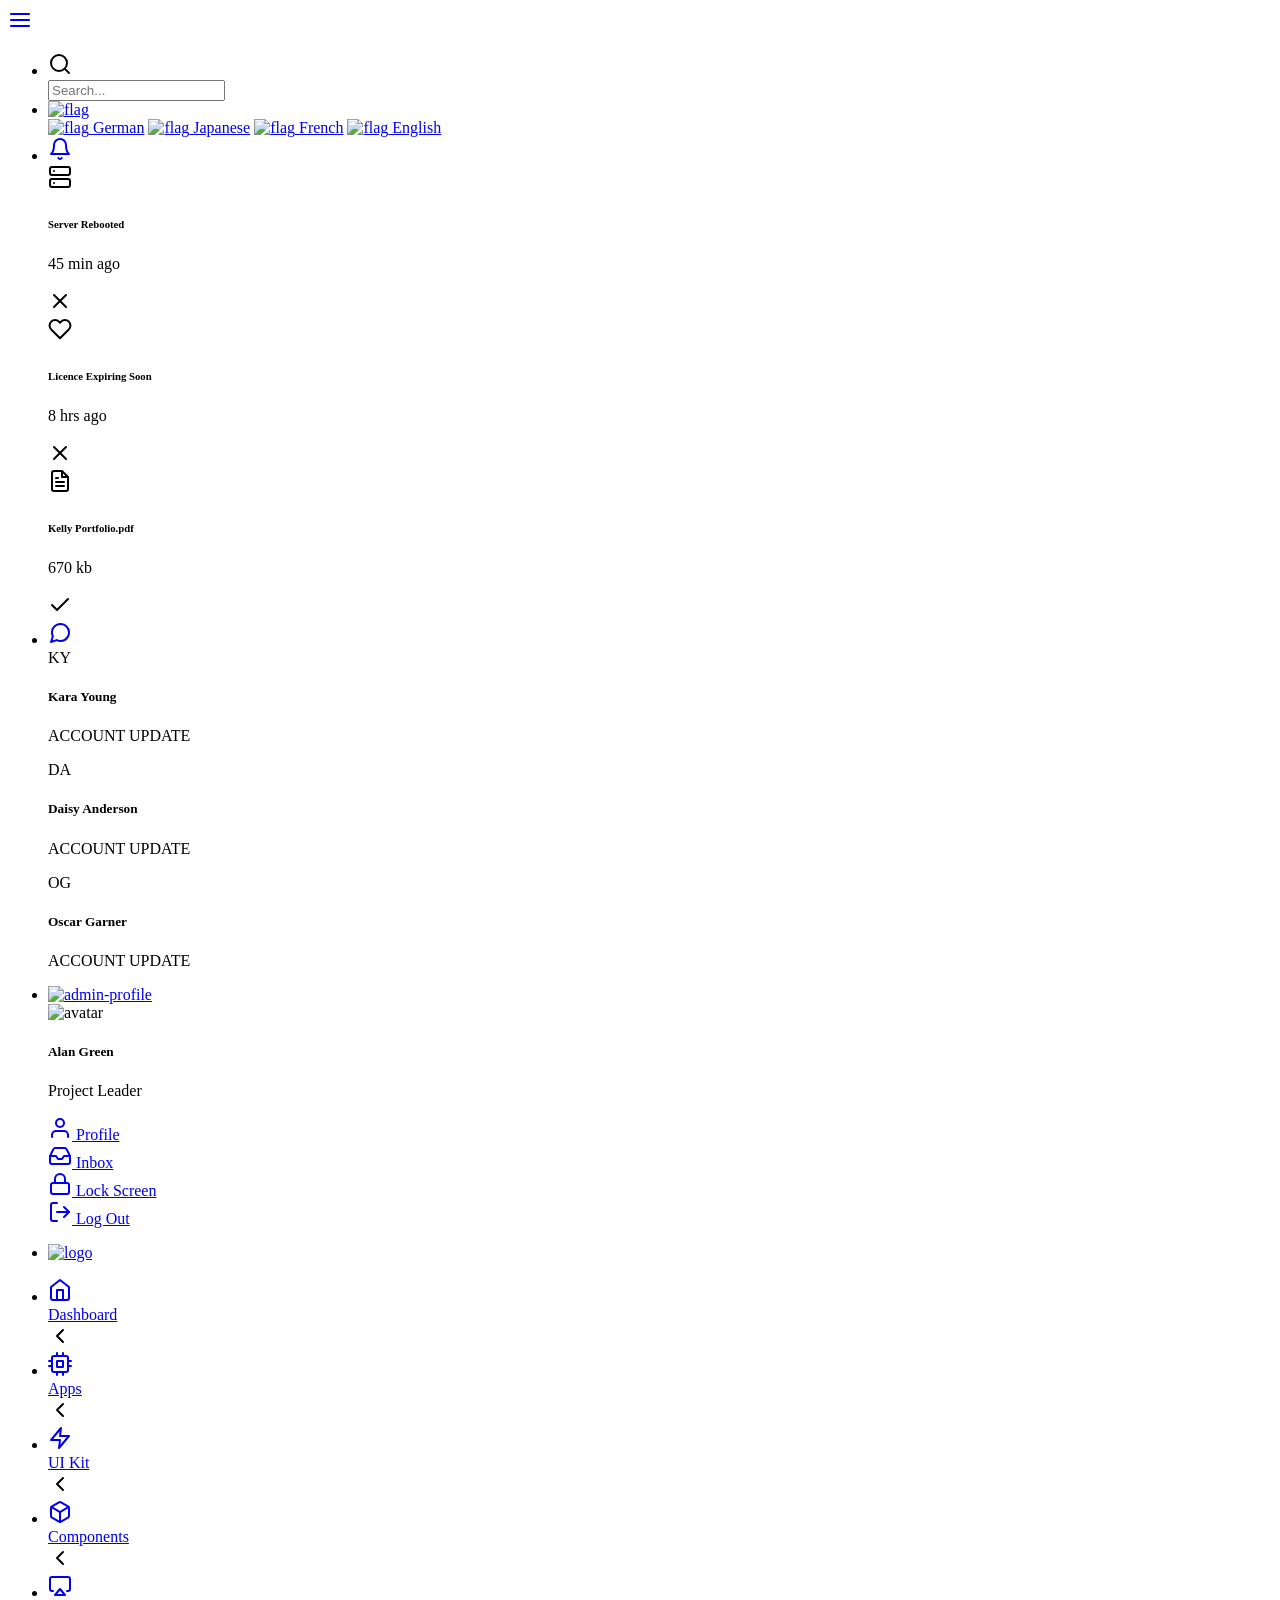
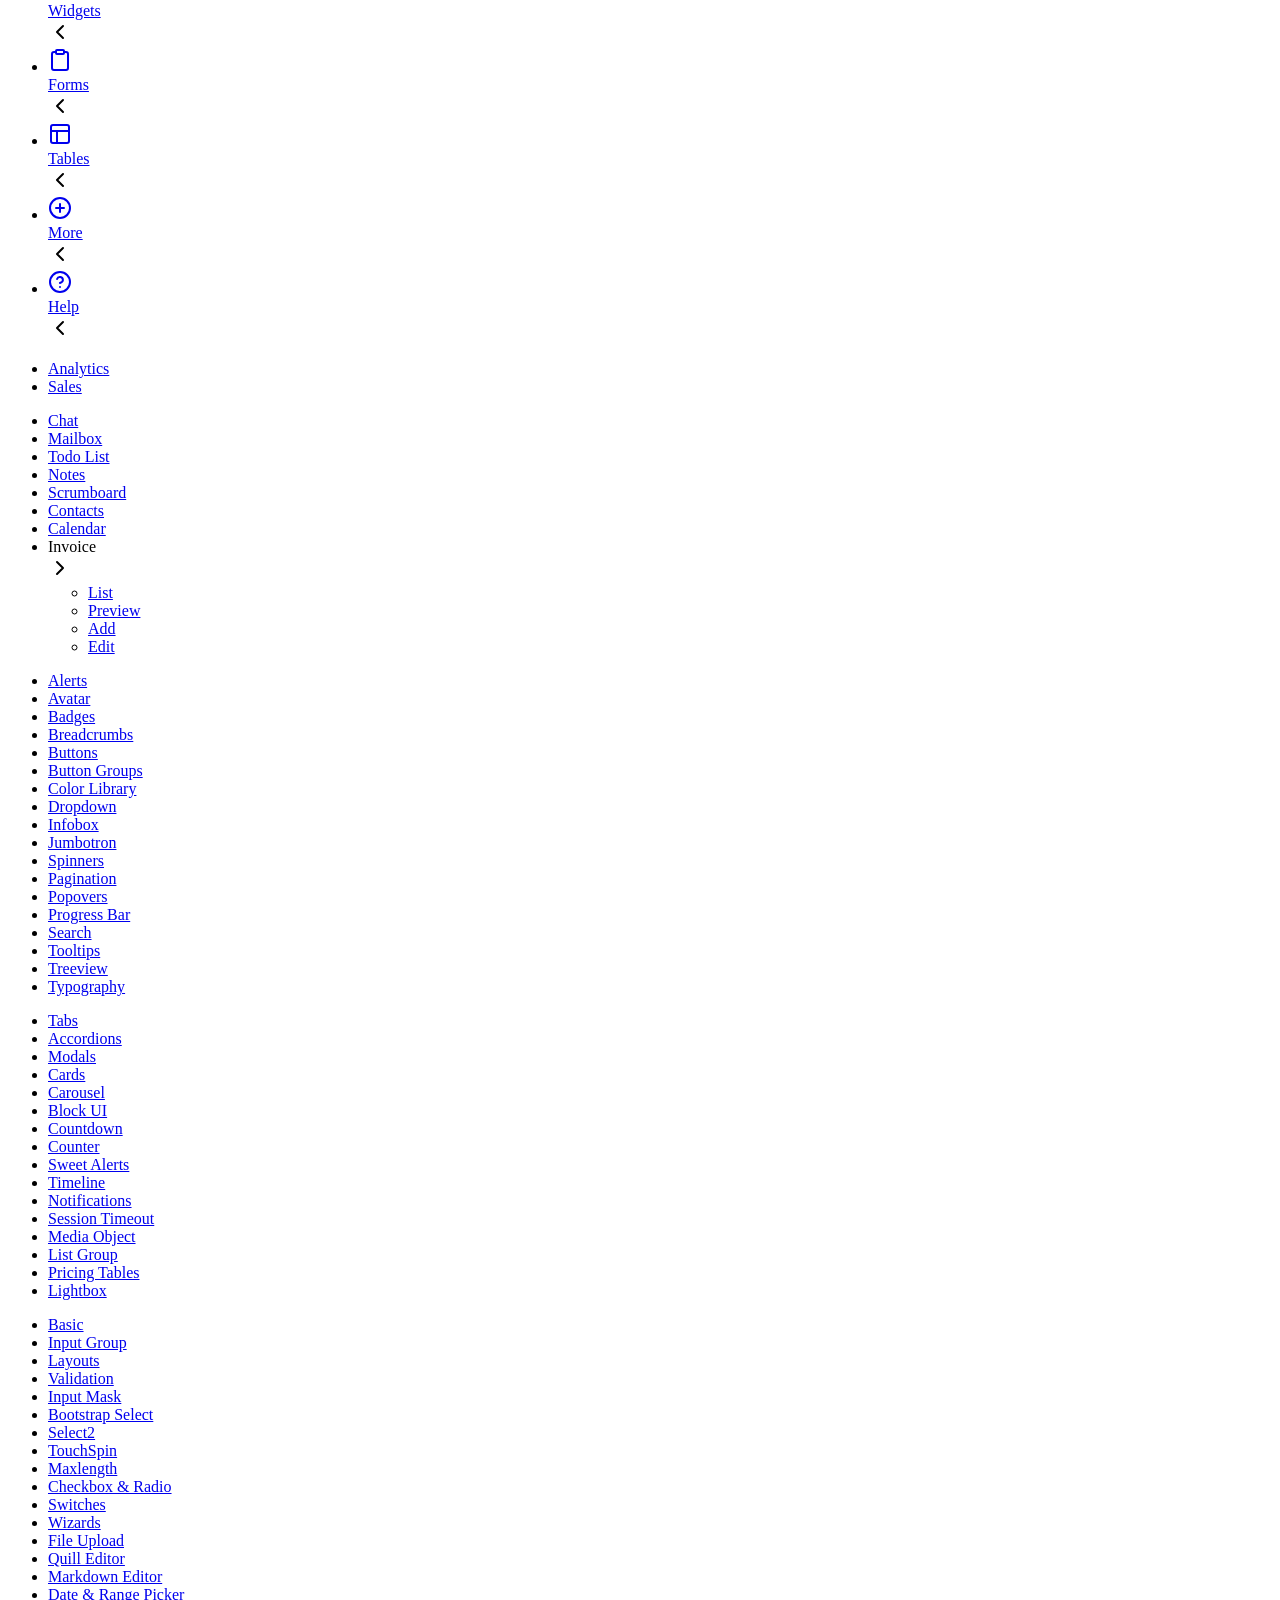
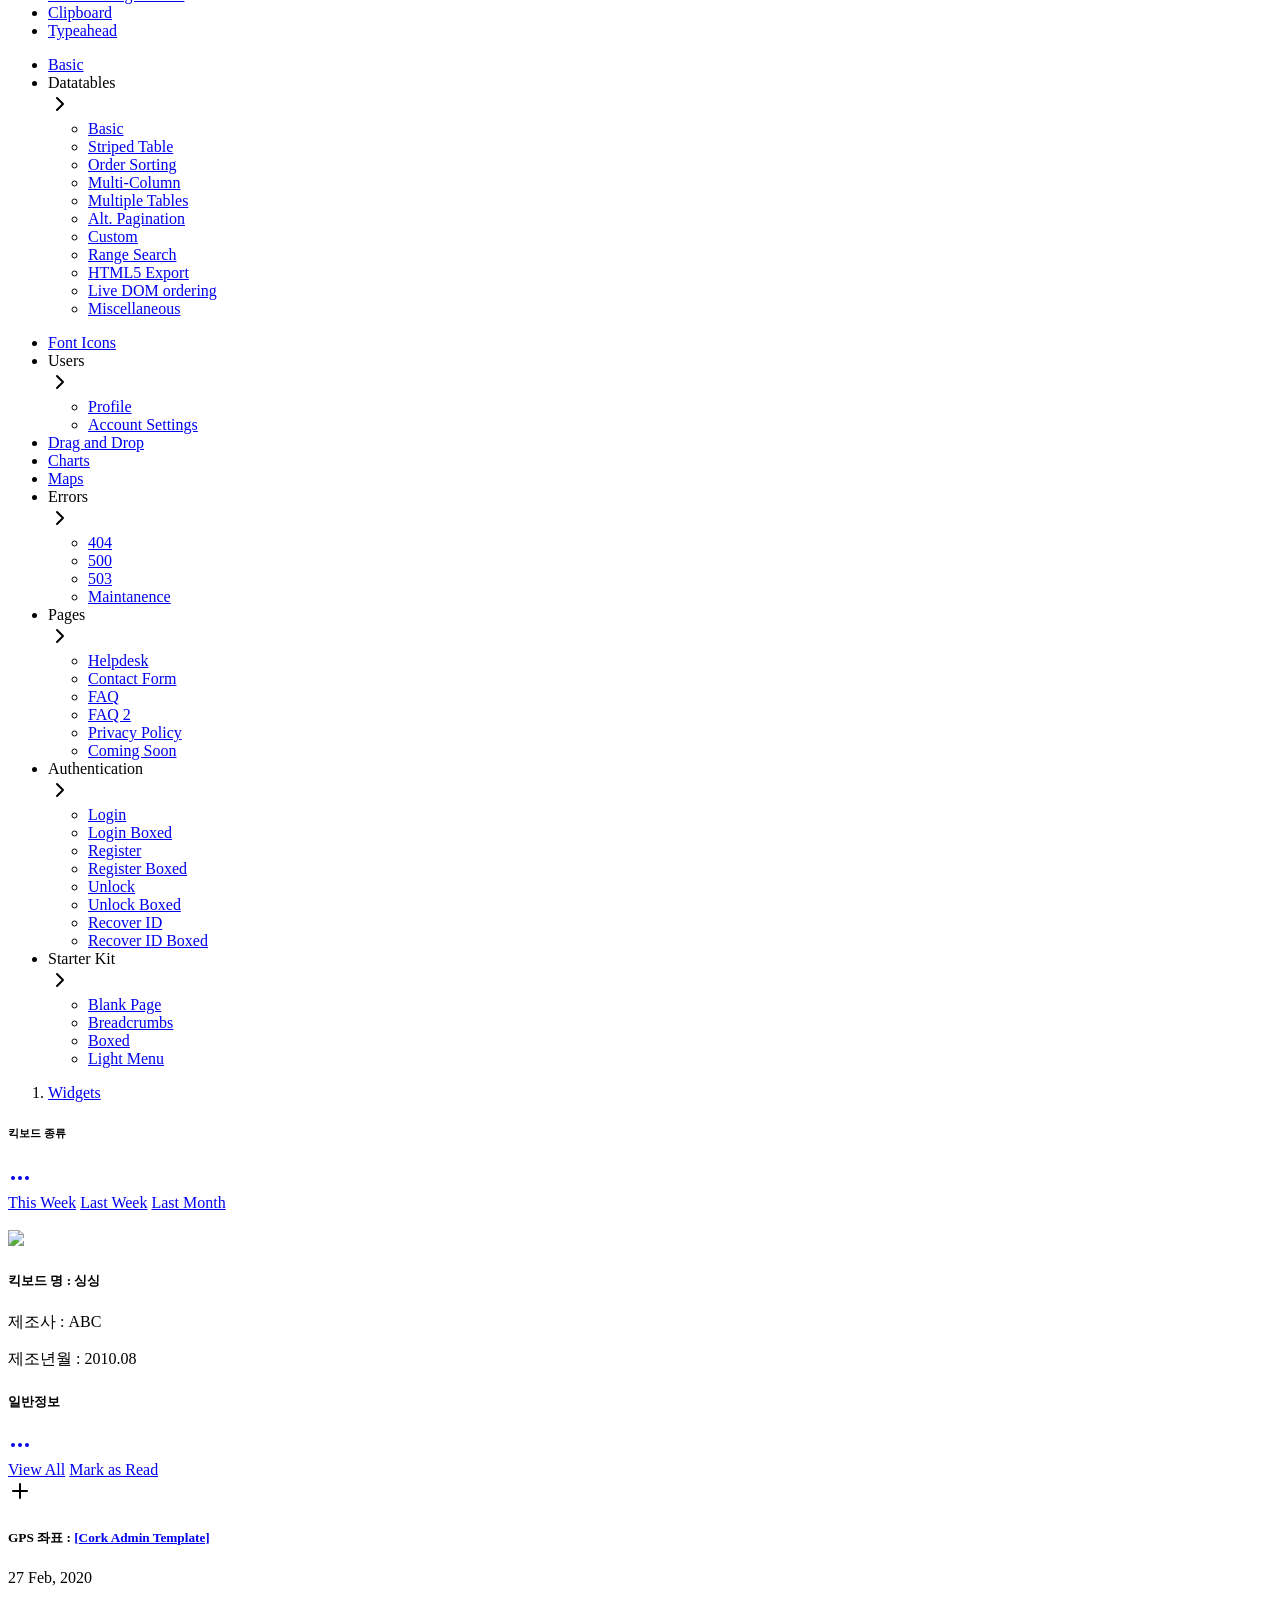
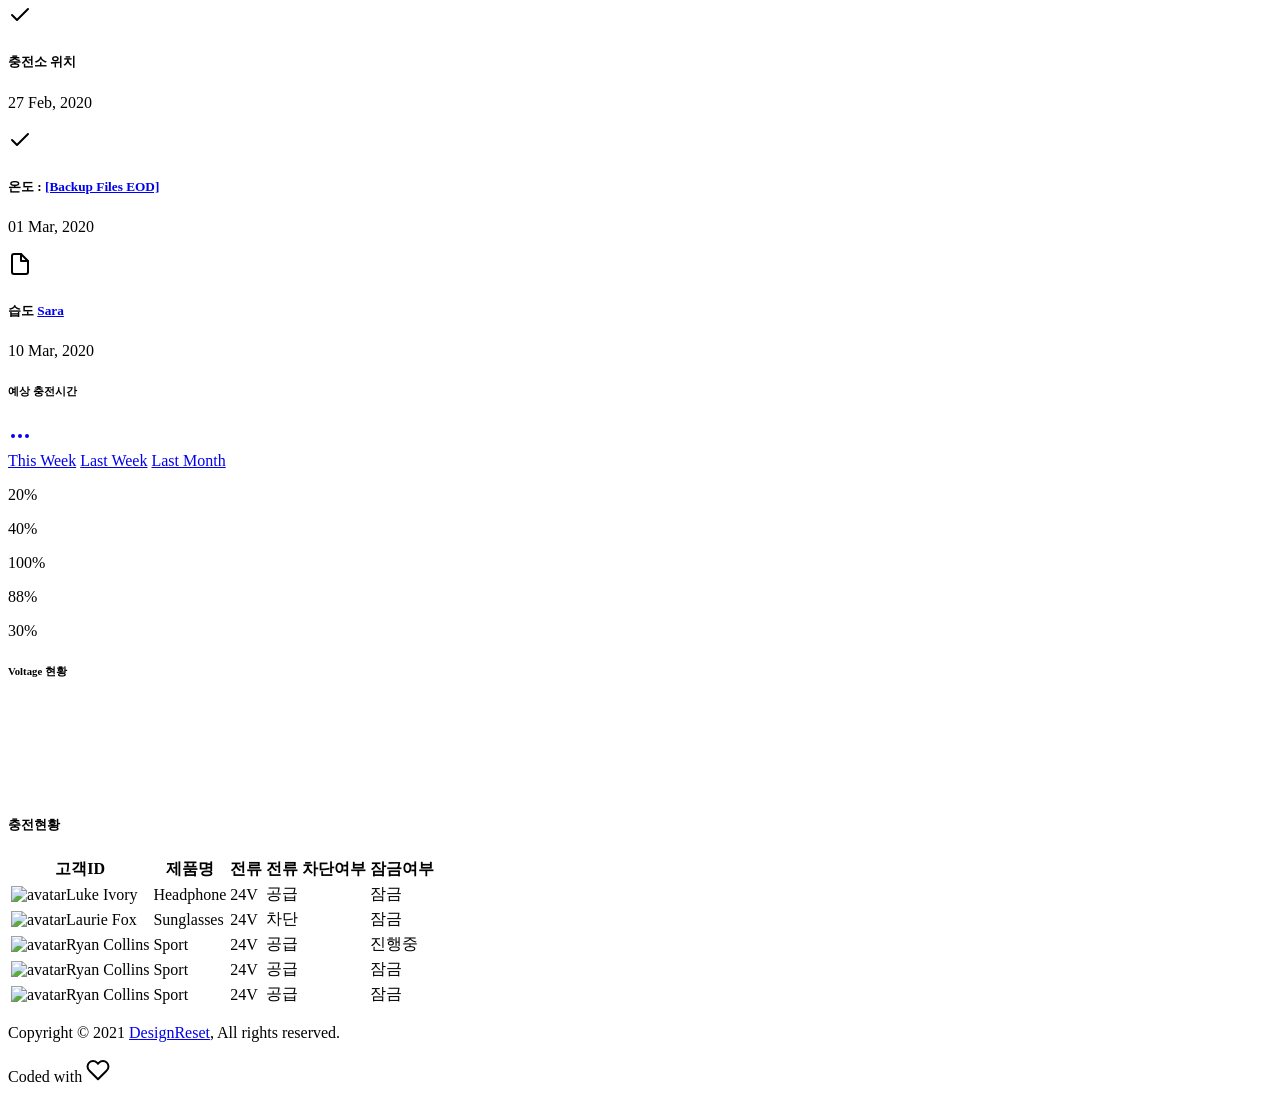
==== templates/widgets.html @ 96020071 "first commit" ====
<!DOCTYPE html>
<html lang="en">
<head>
    <meta charset="utf-8">
    <meta http-equiv="X-UA-Compatible" content="IE=edge">
    <meta name="viewport" content="width=device-width, initial-scale=1, maximum-scale=1, shrink-to-fit=no">
    <title>CORK Admin Template - Dashboard Widgets</title>
    <link rel="icon" type="image/x-icon" href="static/assets/img/favicon.ico"/>
    <link href="static/assets/css/loader.css" rel="stylesheet" type="text/css" />
    <script src="static/assets/js/loader.js"></script>
    <!-- BEGIN GLOBAL MANDATORY STYLES -->
    <link href="https://fonts.googleapis.com/css?family=Quicksand:400,500,600,700&display=swap" rel="stylesheet">
    <link href="static/bootstrap/css/bootstrap.min.css" rel="stylesheet" type="text/css" />
    <link href="static/assets/css/plugins.css" rel="stylesheet" type="text/css" />
    <!-- END GLOBAL MANDATORY STYLES -->

    <!-- BEGIN PAGE LEVEL PLUGINS/CUSTOM STYLES -->
    <link href="static/plugins/apex/apexcharts.css" rel="stylesheet" type="text/css">
    <link rel="stylesheet" type="text/css" href="static/assets/css/widgets/modules-widgets.css">    
    <!-- END PAGE LEVEL PLUGINS/CUSTOM STYLES -->    
</head>
<body class="">
    <!-- BEGIN LOADER -->
    <div id="load_screen"> <div class="loader"> <div class="loader-content">
        <div class="spinner-grow align-self-center"></div>
    </div></div></div>
    <!--  END LOADER -->
    
    <!--  BEGIN NAVBAR  -->
    <div class="header-container fixed-top">
        <header class="header navbar navbar-expand-sm">
            <a href="javascript:void(0);" class="sidebarCollapse" data-placement="bottom"><svg xmlns="http://www.w3.org/2000/svg" width="24" height="24" viewBox="0 0 24 24" fill="none" stroke="currentColor" stroke-width="2" stroke-linecap="round" stroke-linejoin="round" class="feather feather-menu"><line x1="3" y1="12" x2="21" y2="12"></line><line x1="3" y1="6" x2="21" y2="6"></line><line x1="3" y1="18" x2="21" y2="18"></line></svg></a>
            <ul class="navbar-item flex-row navbar-dropdown search-ul">
                <li class="nav-item align-self-center search-animated">
                    <svg xmlns="http://www.w3.org/2000/svg" width="24" height="24" viewBox="0 0 24 24" fill="none" stroke="currentColor" stroke-width="2" stroke-linecap="round" stroke-linejoin="round" class="feather feather-search toggle-search"><circle cx="11" cy="11" r="8"></circle><line x1="21" y1="21" x2="16.65" y2="16.65"></line></svg>
                    <form class="form-inline search-full form-inline search" role="search">
                        <div class="search-bar">
                            <input type="text" class="form-control search-form-control  ml-lg-auto" placeholder="Search...">
                        </div>
                    </form>
                </li>
                <li class="nav-item dropdown language-dropdown more-dropdown">
                    <div class="dropdown  custom-dropdown-icon">
                        <a class="dropdown-toggle btn" href="#" role="button" id="customDropdown" data-toggle="dropdown" aria-haspopup="true" aria-expanded="false"><img src="static/assets/img/ca.png" class="flag-width" alt="flag">
                        </a>
                        <div class="dropdown-menu dropdown-menu-right" aria-labelledby="customDropdown">
                            <a class="dropdown-item" data-img-value="de" data-value="German" href="javascript:void(0);"><img src="static/assets/img/de.png" class="flag-width" alt="flag"> German</a>
                            <a class="dropdown-item" data-img-value="jp" data-value="Japanese" href="javascript:void(0);"><img src="static/assets/img/jp.png" class="flag-width" alt="flag"> Japanese</a>
                            <a class="dropdown-item" data-img-value="fr" data-value="French" href="javascript:void(0);"><img src="static/assets/img/fr.png" class="flag-width" alt="flag"> French</a>
                            <a class="dropdown-item" data-img-value="ca" data-value="English" href="javascript:void(0);"><img src="static/assets/img/ca.png" class="flag-width" alt="flag"> English</a>
                        </div>
                    </div>
                </li>
                
                <li class="nav-item dropdown notification-dropdown">
                    <a href="javascript:void(0);" class="nav-link dropdown-toggle" id="notificationDropdown" data-toggle="dropdown" aria-haspopup="true" aria-expanded="false">
                        <svg xmlns="http://www.w3.org/2000/svg" width="24" height="24" viewBox="0 0 24 24" fill="none" stroke="currentColor" stroke-width="2" stroke-linecap="round" stroke-linejoin="round" class="feather feather-bell"><path d="M18 8A6 6 0 0 0 6 8c0 7-3 9-3 9h18s-3-2-3-9"></path><path d="M13.73 21a2 2 0 0 1-3.46 0"></path></svg><span class="badge badge-success"></span>
                    </a>
                    <div class="dropdown-menu position-absolute" aria-labelledby="notificationDropdown">
                        <div class="notification-scroll">

                            <div class="dropdown-item">
                                <div class="media server-log">
                                    <svg xmlns="http://www.w3.org/2000/svg" width="24" height="24" viewBox="0 0 24 24" fill="none" stroke="currentColor" stroke-width="2" stroke-linecap="round" stroke-linejoin="round" class="feather feather-server"><rect x="2" y="2" width="20" height="8" rx="2" ry="2"></rect><rect x="2" y="14" width="20" height="8" rx="2" ry="2"></rect><line x1="6" y1="6" x2="6" y2="6"></line><line x1="6" y1="18" x2="6" y2="18"></line></svg>
                                    <div class="media-body">
                                        <div class="data-info">
                                            <h6 class="">Server Rebooted</h6>
                                            <p class="">45 min ago</p>
                                        </div>

                                        <div class="icon-status">
                                            <svg xmlns="http://www.w3.org/2000/svg" width="24" height="24" viewBox="0 0 24 24" fill="none" stroke="currentColor" stroke-width="2" stroke-linecap="round" stroke-linejoin="round" class="feather feather-x"><line x1="18" y1="6" x2="6" y2="18"></line><line x1="6" y1="6" x2="18" y2="18"></line></svg>
                                        </div>
                                    </div>
                                </div>
                            </div>

                            <div class="dropdown-item">
                                <div class="media ">
                                    <svg xmlns="http://www.w3.org/2000/svg" width="24" height="24" viewBox="0 0 24 24" fill="none" stroke="currentColor" stroke-width="2" stroke-linecap="round" stroke-linejoin="round" class="feather feather-heart"><path d="M20.84 4.61a5.5 5.5 0 0 0-7.78 0L12 5.67l-1.06-1.06a5.5 5.5 0 0 0-7.78 7.78l1.06 1.06L12 21.23l7.78-7.78 1.06-1.06a5.5 5.5 0 0 0 0-7.78z"></path></svg>
                                    <div class="media-body">
                                        <div class="data-info">
                                            <h6 class="">Licence Expiring Soon</h6>
                                            <p class="">8 hrs ago</p>
                                        </div>

                                        <div class="icon-status">
                                            <svg xmlns="http://www.w3.org/2000/svg" width="24" height="24" viewBox="0 0 24 24" fill="none" stroke="currentColor" stroke-width="2" stroke-linecap="round" stroke-linejoin="round" class="feather feather-x"><line x1="18" y1="6" x2="6" y2="18"></line><line x1="6" y1="6" x2="18" y2="18"></line></svg>
                                        </div>
                                    </div>
                                </div>
                            </div>

                            <div class="dropdown-item">
                                <div class="media file-upload">
                                    <svg xmlns="http://www.w3.org/2000/svg" width="24" height="24" viewBox="0 0 24 24" fill="none" stroke="currentColor" stroke-width="2" stroke-linecap="round" stroke-linejoin="round" class="feather feather-file-text"><path d="M14 2H6a2 2 0 0 0-2 2v16a2 2 0 0 0 2 2h12a2 2 0 0 0 2-2V8z"></path><polyline points="14 2 14 8 20 8"></polyline><line x1="16" y1="13" x2="8" y2="13"></line><line x1="16" y1="17" x2="8" y2="17"></line><polyline points="10 9 9 9 8 9"></polyline></svg>
                                    <div class="media-body">
                                        <div class="data-info">
                                            <h6 class="">Kelly Portfolio.pdf</h6>
                                            <p class="">670 kb</p>
                                        </div>

                                        <div class="icon-status">
                                            <svg xmlns="http://www.w3.org/2000/svg" width="24" height="24" viewBox="0 0 24 24" fill="none" stroke="currentColor" stroke-width="2" stroke-linecap="round" stroke-linejoin="round" class="feather feather-check"><polyline points="20 6 9 17 4 12"></polyline></svg>
                                        </div>
                                    </div>
                                </div>
                            </div>
                        </div>
                    </div>
                </li>
                
                <li class="nav-item dropdown message-dropdown">
                    <a href="javascript:void(0);" class="nav-link dropdown-toggle" id="messageDropdown" data-toggle="dropdown" aria-haspopup="true" aria-expanded="false">
                        <svg xmlns="http://www.w3.org/2000/svg" width="24" height="24" viewBox="0 0 24 24" fill="none" stroke="currentColor" stroke-width="2" stroke-linecap="round" stroke-linejoin="round" class="feather feather-message-circle"><path d="M21 11.5a8.38 8.38 0 0 1-.9 3.8 8.5 8.5 0 0 1-7.6 4.7 8.38 8.38 0 0 1-3.8-.9L3 21l1.9-5.7a8.38 8.38 0 0 1-.9-3.8 8.5 8.5 0 0 1 4.7-7.6 8.38 8.38 0 0 1 3.8-.9h.5a8.48 8.48 0 0 1 8 8v.5z"></path></svg><span class="badge badge-primary"></span>
                    </a>
                    <div class="dropdown-menu position-absolute" aria-labelledby="messageDropdown">
                        <div class="">
                            <a class="dropdown-item">
                                <div class="">

                                    <div class="media">
                                        <div class="user-img">
                                            <div class="avatar avatar-xl">
                                                <span class="avatar-title rounded-circle">KY</span>
                                            </div>
                                        </div>
                                        <div class="media-body">
                                            <div class="">
                                                <h5 class="usr-name">Kara Young</h5>
                                                <p class="msg-title">ACCOUNT UPDATE</p>
                                            </div>
                                        </div>
                                    </div>

                                </div>
                            </a>
                            <a class="dropdown-item">
                                <div class="">
                                    <div class="media">
                                        <div class="user-img">
                                            <div class="avatar avatar-xl">
                                                <span class="avatar-title rounded-circle">DA</span>
                                            </div>
                                        </div>
                                        <div class="media-body">
                                            <div class="">
                                                <h5 class="usr-name">Daisy Anderson</h5>
                                                <p class="msg-title">ACCOUNT UPDATE</p>
                                            </div>
                                        </div>
                                    </div>                                    
                                </div>
                            </a>
                            <a class="dropdown-item">
                                <div class="">

                                    <div class="media">
                                        <div class="user-img">
                                            <div class="avatar avatar-xl">
                                                <span class="avatar-title rounded-circle">OG</span>
                                            </div>
                                        </div>
                                        <div class="media-body">
                                            <div class="">
                                                <h5 class="usr-name">Oscar Garner</h5>
                                                <p class="msg-title">ACCOUNT UPDATE</p>
                                            </div>
                                        </div>
                                    </div>
                                    
                                </div>
                            </a>
                        </div>
                    </div>
                </li>

                <li class="nav-item dropdown user-profile-dropdown  order-lg-0 order-1">
                    <a href="javascript:void(0);" class="nav-link dropdown-toggle user" id="userProfileDropdown" data-toggle="dropdown" aria-haspopup="true" aria-expanded="false">
                        <img src="static/assets/img/90x90.jpg" alt="admin-profile" class="img-fluid">
                    </a>
                    <div class="dropdown-menu position-absolute" aria-labelledby="userProfileDropdown">
                        <div class="user-profile-section">
                            <div class="media mx-auto">
                                <img src="static/assets/img/90x90.jpg" class="img-fluid mr-2" alt="avatar">
                                <div class="media-body">
                                    <h5>Alan Green</h5>
                                    <p>Project Leader</p>
                                </div>
                            </div>
                        </div>
                        <div class="dropdown-item">
                            <a href="user_profile.html">
                                <svg xmlns="http://www.w3.org/2000/svg" width="24" height="24" viewBox="0 0 24 24" fill="none" stroke="currentColor" stroke-width="2" stroke-linecap="round" stroke-linejoin="round" class="feather feather-user"><path d="M20 21v-2a4 4 0 0 0-4-4H8a4 4 0 0 0-4 4v2"></path><circle cx="12" cy="7" r="4"></circle></svg> <span> Profile</span>
                            </a>
                        </div>
                        <div class="dropdown-item">
                            <a href="apps_mailbox.html">
                                <svg xmlns="http://www.w3.org/2000/svg" width="24" height="24" viewBox="0 0 24 24" fill="none" stroke="currentColor" stroke-width="2" stroke-linecap="round" stroke-linejoin="round" class="feather feather-inbox"><polyline points="22 12 16 12 14 15 10 15 8 12 2 12"></polyline><path d="M5.45 5.11L2 12v6a2 2 0 0 0 2 2h16a2 2 0 0 0 2-2v-6l-3.45-6.89A2 2 0 0 0 16.76 4H7.24a2 2 0 0 0-1.79 1.11z"></path></svg> <span> Inbox</span>
                            </a>
                        </div>
                        <div class="dropdown-item">
                            <a href="auth_lockscreen.html">
                                <svg xmlns="http://www.w3.org/2000/svg" width="24" height="24" viewBox="0 0 24 24" fill="none" stroke="currentColor" stroke-width="2" stroke-linecap="round" stroke-linejoin="round" class="feather feather-lock"><rect x="3" y="11" width="18" height="11" rx="2" ry="2"></rect><path d="M7 11V7a5 5 0 0 1 10 0v4"></path></svg> <span>Lock Screen</span>
                            </a>
                        </div>
                        <div class="dropdown-item">
                            <a href="auth_login.html">
                                <svg xmlns="http://www.w3.org/2000/svg" width="24" height="24" viewBox="0 0 24 24" fill="none" stroke="currentColor" stroke-width="2" stroke-linecap="round" stroke-linejoin="round" class="feather feather-log-out"><path d="M9 21H5a2 2 0 0 1-2-2V5a2 2 0 0 1 2-2h4"></path><polyline points="16 17 21 12 16 7"></polyline><line x1="21" y1="12" x2="9" y2="12"></line></svg> <span>Log Out</span>
                            </a>
                        </div>
                    </div>
                </li>
            </ul>
        </header>
    </div>
    <!--  END NAVBAR  -->

    <!--  BEGIN MAIN CONTAINER  -->
    <div class="main-container" id="container">

        <div class="overlay"></div>
        <div class="cs-overlay"></div>
        <div class="search-overlay"></div>

        <!--  BEGIN SIDEBAR  -->
        <div class="sidebar-wrapper sidebar-theme">
            
            <nav id="compactSidebar">
                <ul class="navbar-nav theme-brand flex-row">
                    <li class="nav-item theme-logo">
                        <a href="index.html">
                            <img src="static/assets/img/90x90.jpg" class="navbar-logo" alt="logo">
                        </a>
                    </li>
                </ul>
                <ul class="menu-categories">
                    <li class="menu">
                        <a href="#dashboard" data-active="false" class="menu-toggle">
                            <div class="base-menu">
                                <div class="base-icons">
                                    <svg xmlns="http://www.w3.org/2000/svg" width="24" height="24" viewBox="0 0 24 24" fill="none" stroke="currentColor" stroke-width="2" stroke-linecap="round" stroke-linejoin="round" class="feather feather-home"><path d="M3 9l9-7 9 7v11a2 2 0 0 1-2 2H5a2 2 0 0 1-2-2z"></path><polyline points="9 22 9 12 15 12 15 22"></polyline></svg>
                                </div>
                                <span>Dashboard</span>
                            </div>
                        </a>
                        <svg xmlns="http://www.w3.org/2000/svg" width="24" height="24" viewBox="0 0 24 24" fill="none" stroke="currentColor" stroke-width="2" stroke-linecap="round" stroke-linejoin="round" class="feather feather-chevron-left"><polyline points="15 18 9 12 15 6"></polyline></svg>
                    </li>

                    <li class="menu">
                        <a href="#app" data-active="false" class="menu-toggle">
                            <div class="base-menu">
                                <div class="base-icons">
                                    <svg xmlns="http://www.w3.org/2000/svg" width="24" height="24" viewBox="0 0 24 24" fill="none" stroke="currentColor" stroke-width="2" stroke-linecap="round" stroke-linejoin="round" class="feather feather-cpu"><rect x="4" y="4" width="16" height="16" rx="2" ry="2"></rect><rect x="9" y="9" width="6" height="6"></rect><line x1="9" y1="1" x2="9" y2="4"></line><line x1="15" y1="1" x2="15" y2="4"></line><line x1="9" y1="20" x2="9" y2="23"></line><line x1="15" y1="20" x2="15" y2="23"></line><line x1="20" y1="9" x2="23" y2="9"></line><line x1="20" y1="14" x2="23" y2="14"></line><line x1="1" y1="9" x2="4" y2="9"></line><line x1="1" y1="14" x2="4" y2="14"></line></svg>
                                </div>
                                <span>Apps</span>
                            </div>
                        </a>
                        <svg xmlns="http://www.w3.org/2000/svg" width="24" height="24" viewBox="0 0 24 24" fill="none" stroke="currentColor" stroke-width="2" stroke-linecap="round" stroke-linejoin="round" class="feather feather-chevron-left"><polyline points="15 18 9 12 15 6"></polyline></svg>
                    </li>

                    <li class="menu">
                        <a href="#uiKit" data-active="false" class="menu-toggle">
                            <div class="base-menu">
                                <div class="base-icons">
                                    <svg xmlns="http://www.w3.org/2000/svg" width="24" height="24" viewBox="0 0 24 24" fill="none" stroke="currentColor" stroke-width="2" stroke-linecap="round" stroke-linejoin="round" class="feather feather-zap"><polygon points="13 2 3 14 12 14 11 22 21 10 12 10 13 2"></polygon></svg>
                                </div>
                                <span>UI Kit</span>
                            </div>
                        </a>
                        <svg xmlns="http://www.w3.org/2000/svg" width="24" height="24" viewBox="0 0 24 24" fill="none" stroke="currentColor" stroke-width="2" stroke-linecap="round" stroke-linejoin="round" class="feather feather-chevron-left"><polyline points="15 18 9 12 15 6"></polyline></svg>
                    </li>

                    <li class="menu">
                        <a href="#components" data-active="false" class="menu-toggle">
                            <div class="base-menu">
                                <div class="base-icons">
                                    <svg xmlns="http://www.w3.org/2000/svg" width="24" height="24" viewBox="0 0 24 24" fill="none" stroke="currentColor" stroke-width="2" stroke-linecap="round" stroke-linejoin="round" class="feather feather-box"><path d="M21 16V8a2 2 0 0 0-1-1.73l-7-4a2 2 0 0 0-2 0l-7 4A2 2 0 0 0 3 8v8a2 2 0 0 0 1 1.73l7 4a2 2 0 0 0 2 0l7-4A2 2 0 0 0 21 16z"></path><polyline points="3.27 6.96 12 12.01 20.73 6.96"></polyline><line x1="12" y1="22.08" x2="12" y2="12"></line></svg>
                                </div>
                                <span>Components</span>
                            </div>
                        </a>
                        <svg xmlns="http://www.w3.org/2000/svg" width="24" height="24" viewBox="0 0 24 24" fill="none" stroke="currentColor" stroke-width="2" stroke-linecap="round" stroke-linejoin="round" class="feather feather-chevron-left"><polyline points="15 18 9 12 15 6"></polyline></svg>
                    </li>

                    <li class="menu menu-single active">
                        <a href="widgets.html" data-active="true" class="menu-toggle">
                            <div class="base-menu">
                                <div class="base-icons">
                                    <svg xmlns="http://www.w3.org/2000/svg" width="24" height="24" viewBox="0 0 24 24" fill="none" stroke="currentColor" stroke-width="2" stroke-linecap="round" stroke-linejoin="round" class="feather feather-airplay"><path d="M5 17H4a2 2 0 0 1-2-2V5a2 2 0 0 1 2-2h16a2 2 0 0 1 2 2v10a2 2 0 0 1-2 2h-1"></path><polygon points="12 15 17 21 7 21 12 15"></polygon></svg>
                                </div>
                                <span>Widgets</span>
                            </div>
                        </a>
                        <svg xmlns="http://www.w3.org/2000/svg" width="24" height="24" viewBox="0 0 24 24" fill="none" stroke="currentColor" stroke-width="2" stroke-linecap="round" stroke-linejoin="round" class="feather feather-chevron-left"><polyline points="15 18 9 12 15 6"></polyline></svg>
                    </li>

                    <li class="menu">
                        <a href="#forms" data-active="false" class="menu-toggle">
                            <div class="base-menu">
                                <div class="base-icons">
                                    <svg xmlns="http://www.w3.org/2000/svg" width="24" height="24" viewBox="0 0 24 24" fill="none" stroke="currentColor" stroke-width="2" stroke-linecap="round" stroke-linejoin="round" class="feather feather-clipboard"><path d="M16 4h2a2 2 0 0 1 2 2v14a2 2 0 0 1-2 2H6a2 2 0 0 1-2-2V6a2 2 0 0 1 2-2h2"></path><rect x="8" y="2" width="8" height="4" rx="1" ry="1"></rect></svg>
                                </div>
                                <span>Forms</span>
                            </div>
                        </a>
                        <svg xmlns="http://www.w3.org/2000/svg" width="24" height="24" viewBox="0 0 24 24" fill="none" stroke="currentColor" stroke-width="2" stroke-linecap="round" stroke-linejoin="round" class="feather feather-chevron-left"><polyline points="15 18 9 12 15 6"></polyline></svg>
                    </li>

                    <li class="menu">
                        <a href="#tables" data-active="false" class="menu-toggle">
                            <div class="base-menu">
                                <div class="base-icons">
                                    <svg xmlns="http://www.w3.org/2000/svg" width="24" height="24" viewBox="0 0 24 24" fill="none" stroke="currentColor" stroke-width="2" stroke-linecap="round" stroke-linejoin="round" class="feather feather-layout"><rect x="3" y="3" width="18" height="18" rx="2" ry="2"></rect><line x1="3" y1="9" x2="21" y2="9"></line><line x1="9" y1="21" x2="9" y2="9"></line></svg>
                                </div>
                                <span>Tables</span>
                            </div>
                        </a>
                        <svg xmlns="http://www.w3.org/2000/svg" width="24" height="24" viewBox="0 0 24 24" fill="none" stroke="currentColor" stroke-width="2" stroke-linecap="round" stroke-linejoin="round" class="feather feather-chevron-left"><polyline points="15 18 9 12 15 6"></polyline></svg>
                    </li>

                    <li class="menu">
                        <a href="#more" data-active="false" class="menu-toggle">
                            <div class="base-menu">
                                <div class="base-icons">
                                    <svg xmlns="http://www.w3.org/2000/svg" width="24" height="24" viewBox="0 0 24 24" fill="none" stroke="currentColor" stroke-width="2" stroke-linecap="round" stroke-linejoin="round" class="feather feather-plus-circle"><circle cx="12" cy="12" r="10"></circle><line x1="12" y1="8" x2="12" y2="16"></line><line x1="8" y1="12" x2="16" y2="12"></line></svg>
                                </div>
                                <span class="">More</span>
                            </div>
                        </a>
                        <svg xmlns="http://www.w3.org/2000/svg" width="24" height="24" viewBox="0 0 24 24" fill="none" stroke="currentColor" stroke-width="2" stroke-linecap="round" stroke-linejoin="round" class="feather feather-chevron-left"><polyline points="15 18 9 12 15 6"></polyline></svg>
                    </li>

                    <li class="menu menu-single">
                        <a target="_blank" href="../../documentation/index.html" data-active="false" class="menu-toggle">
                            <div class="base-menu">
                                <div class="base-icons">
                                    <svg xmlns="http://www.w3.org/2000/svg" width="24" height="24" viewBox="0 0 24 24" fill="none" stroke="currentColor" stroke-width="2" stroke-linecap="round" stroke-linejoin="round" class="feather feather-help-circle"><circle cx="12" cy="12" r="10"></circle><path d="M9.09 9a3 3 0 0 1 5.83 1c0 2-3 3-3 3"></path><line x1="12" y1="17" x2="12.01" y2="17"></line></svg>
                                </div>
                                <span>Help</span>
                            </div>
                        </a>
                        <svg xmlns="http://www.w3.org/2000/svg" width="24" height="24" viewBox="0 0 24 24" fill="none" stroke="currentColor" stroke-width="2" stroke-linecap="round" stroke-linejoin="round" class="feather feather-chevron-left"><polyline points="15 18 9 12 15 6"></polyline></svg>
                    </li>
                    
                </ul>
            </nav>

            <div id="compact_submenuSidebar" class="submenu-sidebar">

                <div class="submenu" id="dashboard">
                    <ul class="submenu-list" data-parent-element="#dashboard"> 
                        <li>
                            <a href="index.html"> Analytics </a>
                        </li>
                        <li>
                            <a href="index2.html"> Sales </a>
                        </li>
                    </ul>
                </div>

                <div class="submenu" id="app">
                    <ul class="submenu-list" data-parent-element="#app"> 
                        <li>
                            <a href="apps_chat.html"> Chat </a>
                        </li>
                        <li>
                            <a href="apps_mailbox.html"> Mailbox </a>
                        </li>
                        <li>
                            <a href="apps_todoList.html"> Todo List </a>
                        </li>
                        <li>
                            <a href="apps_notes.html"> Notes</a>
                        </li>
                        <li>
                            <a href="apps_scrumboard.html"> Scrumboard</a>
                        </li>
                        <li>
                            <a href="apps_contacts.html"> Contacts</a>
                        </li>
                        <li>
                            <a href="apps_calendar.html"> Calendar</a>
                        </li>
                        <li class="sub-submenu">
                            <a role="menu" class="collapsed" data-toggle="collapse" data-target="#appInvoice" aria-expanded="true"><div>Invoice</div> <svg xmlns="http://www.w3.org/2000/svg" width="24" height="24" viewBox="0 0 24 24" fill="none" stroke="currentColor" stroke-width="2" stroke-linecap="round" stroke-linejoin="round" class="feather feather-chevron-right"><polyline points="9 18 15 12 9 6"></polyline></svg> </a>
                            <ul id="appInvoice" class="collapse show" data-parent="#compact_submenuSidebar">
                                <li>
                                    <a href="apps_invoice-list.html"> List </a>
                                </li>
                                <li>
                                    <a href="apps_invoice-preview.html"> Preview </a>
                                </li>
                                <li>
                                    <a href="apps_invoice-add.html"> Add </a>
                                </li>
                                <li>
                                    <a href="apps_invoice-edit.html"> Edit </a>
                                </li>
                            </ul>
                        </li>
                    </ul>
                </div>

                <div class="submenu" id="uiKit">
                    <ul class="submenu-list" data-parent-element="#uiKit"> 
                        <li>
                            <a href="ui_alerts.html"> Alerts </a>
                        </li>
                        <li>
                            <a href="ui_avatar.html"> Avatar </a>
                        </li>
                        <li>
                            <a href="ui_badges.html"> Badges </a>
                        </li>
                        <li>
                            <a href="ui_breadcrumbs.html"> Breadcrumbs </a>
                        </li>                            
                        <li>
                            <a href="ui_buttons.html"> Buttons </a>
                        </li>
                        <li>
                            <a href="ui_buttons_group.html"> Button Groups </a>
                        </li>
                        <li>
                            <a href="ui_color_library.html"> Color Library </a>
                        </li>
                        <li>
                            <a href="ui_dropdown.html"> Dropdown </a>
                        </li>
                        <li>
                            <a href="ui_infobox.html"> Infobox </a>
                        </li>
                        <li>
                            <a href="ui_jumbotron.html"> Jumbotron </a>
                        </li>
                        <li>
                            <a href="ui_spinners.html"> Spinners </a>
                        </li>
                        <li>
                            <a href="ui_pagination.html"> Pagination </a>
                        </li>
                        <li>
                            <a href="ui_popovers.html"> Popovers </a>
                        </li>
                        <li>
                            <a href="ui_progress_bar.html"> Progress Bar </a>
                        </li>
                        <li>
                            <a href="ui_search.html"> Search </a>
                        </li>
                        <li>
                            <a href="ui_tooltips.html"> Tooltips </a>
                        </li>
                        <li>
                            <a href="ui_treeview.html"> Treeview </a>
                        </li>
                        <li>
                            <a href="ui_typography.html"> Typography </a>
                        </li>
                    </ul>
                </div>

                <div class="submenu" id="components">
                    <ul class="submenu-list" data-parent-element="#components"> 
                        <li>
                            <a href="component_tabs.html">Tabs </a>
                        </li>
                        <li>
                            <a href="component_accordion.html">Accordions  </a>
                        </li>
                        <li>
                            <a href="component_modal.html">Modals </a>
                        </li>                            
                        <li>
                            <a href="component_cards.html">Cards </a>
                        </li>
                        <li>
                            <a href="component_bootstrap_carousel.html">Carousel</a>
                        </li>
                        <li>
                            <a href="component_blockui.html">Block UI </a>
                        </li>
                        <li>
                            <a href="component_countdown.html">Countdown </a>
                        </li>
                        <li>
                            <a href="component_counter.html">Counter </a>
                        </li>
                        <li>
                            <a href="component_sweetalert.html">Sweet Alerts </a>
                        </li>
                        <li>
                            <a href="component_timeline.html">Timeline </a>
                        </li>
                        <li>
                            <a href="component_snackbar.html">Notifications </a>
                        </li>
                        <li>
                            <a href="component_session_timeout.html">Session Timeout </a>
                        </li>
                        <li>
                            <a href="component_media_object.html">Media Object </a>
                        </li>
                        <li>
                            <a href="component_list_group.html">List Group </a>
                        </li>
                        <li>
                            <a href="component_pricing_table.html">Pricing Tables </a>
                        </li>
                        <li>
                            <a href="component_lightbox.html">Lightbox </a>
                        </li>
                    </ul>
                </div>

                <div class="submenu" id="forms">
                    <ul class="submenu-list" data-parent-element="#forms">
                        <li>
                            <a href="form_bootstrap_basic.html">Basic </a>
                        </li>
                        <li>
                            <a href="form_input_group_basic.html">Input Group </a>
                        </li>
                        <li>
                            <a href="form_layouts.html">Layouts </a>
                        </li>
                        <li>
                            <a href="form_validation.html">Validation </a>
                        </li>
                        <li>
                            <a href="form_input_mask.html">Input Mask </a>
                        </li>
                        <li>
                            <a href="form_bootstrap_select.html">Bootstrap Select </a>
                        </li>
                        <li>
                            <a href="form_select2.html">Select2 </a>
                        </li>
                        <li>
                            <a href="form_bootstrap_touchspin.html">TouchSpin </a>
                        </li>
                        <li>
                            <a href="form_maxlength.html">Maxlength </a>
                        </li>
                        <li>
                            <a href="form_checkbox_radio.html">Checkbox &amp; Radio </a>
                        </li>
                        <li>
                            <a href="form_switches.html">Switches </a>
                        </li>
                        <li>
                            <a href="form_wizard.html">Wizards </a>
                        </li>
                        <li>
                            <a href="form_fileupload.html">File Upload </a>
                        </li>
                        <li>
                            <a href="form_quill.html">Quill Editor </a>
                        </li>
                        <li>
                            <a href="form_markdown.html">Markdown Editor </a>
                        </li>
                        <li>
                            <a href="form_date_range_picker.html">Date &amp; Range Picker </a>
                        </li>
                        <li>
                            <a href="form_clipboard.html">Clipboard </a>
                        </li>
                        <li>
                            <a href="form_typeahead.html">Typeahead </a>
                        </li>
                    </ul>
                </div>


                <div class="submenu" id="tables">
                    <ul class="submenu-list" data-parent-element="#tables">
                        <li>
                            <a href="table_basic.html">Basic </a>
                        </li>
                        <li class="sub-submenu">
                            <a role="menu" class="collapsed" data-toggle="collapse" data-target="#datatables" aria-expanded="true"><div>Datatables</div> <svg xmlns="http://www.w3.org/2000/svg" width="24" height="24" viewBox="0 0 24 24" fill="none" stroke="currentColor" stroke-width="2" stroke-linecap="round" stroke-linejoin="round" class="feather feather-chevron-right"><polyline points="9 18 15 12 9 6"></polyline></svg> </a>
                            <ul id="datatables" class="collapse show" data-parent="#compact_submenuSidebar">
                                <li>
                                    <a href="table_dt_basic.html"> Basic </a>
                                </li>
                                <li>
                                    <a href="table_dt_striped_table.html"> Striped Table </a>
                                </li>
                                <li>
                                    <a href="table_dt_ordering_sorting.html"> Order Sorting </a>
                                </li>
                                <li>
                                    <a href="table_dt_multi-column_ordering.html"> Multi-Column </a>
                                </li>
                                <li>
                                    <a href="table_dt_multiple_tables.html"> Multiple Tables</a>
                                </li>
                                <li>
                                    <a href="table_dt_alternative_pagination.html"> Alt. Pagination</a>
                                </li>
                                <li>
                                    <a href="table_dt_custom.html"> Custom </a>
                                </li>
                                <li>
                                    <a href="table_dt_range_search.html"> Range Search </a>
                                </li>
                                <li>
                                    <a href="table_dt_html5.html"> HTML5 Export </a>
                                </li>
                                <li>
                                    <a href="table_dt_live_dom_ordering.html"> Live DOM ordering </a>
                                </li>
                                <li>
                                    <a href="table_dt_miscellaneous.html"> Miscellaneous </a>
                                </li>
                            </ul>
                        </li>
                    </ul>
                </div>

                <div class="submenu" id="more">
                    <ul class="submenu-list" data-parent-element="#more">

                        <li>
                            <a href="fonticons.html">Font Icons </a>
                        </li>

                        <li class="sub-submenu">
                            <a role="menu" class="collapsed" data-toggle="collapse" data-target="#users" aria-expanded="false"><div> Users</div> <svg xmlns="http://www.w3.org/2000/svg" width="24" height="24" viewBox="0 0 24 24" fill="none" stroke="currentColor" stroke-width="2" stroke-linecap="round" stroke-linejoin="round" class="feather feather-chevron-right"><polyline points="9 18 15 12 9 6"></polyline></svg></a>
                            <ul id="users" class="collapse" data-parent="#compact_submenuSidebar">
                                <li>
                                    <a href="user_profile.html">Profile </a>
                                </li>
                                <li>
                                    <a href="user_account_setting.html">Account Settings </a>
                                </li>
                                
                            </ul>
                        </li>

                        <li>
                            <a href="dragndrop_dragula.html">Drag and Drop </a>
                        </li>
                        <li>
                            <a href="charts_apex.html">Charts </a>
                        </li>
                        <li>
                            <a href="map_jvector.html">Maps </a>
                        </li>

                        <li class="sub-submenu">
                            <a role="menu" class="collapsed" data-toggle="collapse" data-target="#errors" aria-expanded="false"><div> Errors</div> <svg xmlns="http://www.w3.org/2000/svg" width="24" height="24" viewBox="0 0 24 24" fill="none" stroke="currentColor" stroke-width="2" stroke-linecap="round" stroke-linejoin="round" class="feather feather-chevron-right"><polyline points="9 18 15 12 9 6"></polyline></svg></a>
                            <ul id="errors" class="collapse" data-parent="#compact_submenuSidebar">
                                <li>
                                    <a target="_blank" href="pages_error404.html"> 404 </a>
                                </li>
                                <li>
                                    <a target="_blank" href="pages_error500.html"> 500 </a>
                                </li>
                                <li>
                                    <a target="_blank" href="pages_error503.html"> 503 </a>
                                </li>
                                <li>
                                    <a target="_blank" href="pages_maintenence.html"> Maintanence </a>
                                </li>
                            </ul>
                        </li>

                        <li class="sub-submenu">
                            <a role="menu" class="collapsed" data-toggle="collapse" data-target="#pages" aria-expanded="false"><div> Pages</div> <svg xmlns="http://www.w3.org/2000/svg" width="24" height="24" viewBox="0 0 24 24" fill="none" stroke="currentColor" stroke-width="2" stroke-linecap="round" stroke-linejoin="round" class="feather feather-chevron-right"><polyline points="9 18 15 12 9 6"></polyline></svg></a>
                            <ul id="pages" class="collapse" data-parent="#compact_submenuSidebar">
                                <li>
                                    <a href="pages_helpdesk.html">Helpdesk </a>
                                </li>
                                <li>
                                    <a href="pages_contact_us.html">Contact Form </a>
                                </li>
                                <li>
                                    <a href="pages_faq.html">FAQ </a>
                                </li>
                                <li>
                                    <a href="pages_faq2.html">FAQ 2 </a>
                                </li>
                                <li>
                                    <a href="pages_privacy.html">Privacy Policy </a>
                                </li>
                                <li>
                                    <a target="_blank" href="pages_coming_soon.html">Coming Soon </a>
                                </li>
                            </ul>
                        </li>

                        <li class="sub-submenu">
                            <a role="menu" class="collapsed" data-toggle="collapse" data-target="#auth" aria-expanded="false"><div> Authentication</div> <svg xmlns="http://www.w3.org/2000/svg" width="24" height="24" viewBox="0 0 24 24" fill="none" stroke="currentColor" stroke-width="2" stroke-linecap="round" stroke-linejoin="round" class="feather feather-chevron-right"><polyline points="9 18 15 12 9 6"></polyline></svg></a>
                            <ul id="auth" class="collapse" data-parent="#compact_submenuSidebar">
                                <li>
                                    <a target="_blank" href="auth_login.html"> Login </a>
                                </li>
                                <li>
                                    <a target="_blank" href="auth_login_boxed.html"> Login Boxed </a>
                                </li>
                                <li>
                                    <a target="_blank" href="auth_register.html"> Register </a>
                                </li>
                                <li>
                                    <a target="_blank" href="auth_register_boxed.html"> Register Boxed </a>
                                </li>
                                <li>
                                    <a target="_blank" href="auth_lockscreen.html"> Unlock </a>
                                </li>
                                <li>
                                    <a target="_blank" href="auth_lockscreen_boxed.html"> Unlock Boxed </a>
                                </li>
                                <li>
                                    <a target="_blank" href="auth_pass_recovery.html"> Recover ID </a>
                                </li>
                                <li>
                                    <a target="_blank" href="auth_pass_recovery_boxed.html"> Recover ID Boxed </a>
                                </li>
                            </ul>
                        </li>
                        
                        <li class="sub-submenu">
                            <a role="menu" class="collapsed" data-toggle="collapse" data-target="#starter-kit" aria-expanded="true"><div>Starter Kit</div> <svg xmlns="http://www.w3.org/2000/svg" width="24" height="24" viewBox="0 0 24 24" fill="none" stroke="currentColor" stroke-width="2" stroke-linecap="round" stroke-linejoin="round" class="feather feather-chevron-right"><polyline points="9 18 15 12 9 6"></polyline></svg></a>
                            <ul id="starter-kit" class="collapse show" data-parent="#compact_submenuSidebar">
                                <li>
                                    <a href="starter_kit_blank_page.html"> Blank Page </a>
                                </li>
                                <li>
                                    <a href="starter_kit_breadcrumbs.html"> Breadcrumbs </a>
                                </li>
                                <li>
                                    <a href="starter_kit_boxed.html"> Boxed </a>
                                </li>
                                <li>
                                    <a href="starter_kit_light_menu.html"> Light Menu </a>
                                </li>
                            </ul>
                        </li>
                    </ul>
                </div>

            </div>

        </div>
        <!--  END SIDEBAR  -->
        
        <!--  BEGIN CONTENT AREA  -->
        <div id="content" class="main-content">
            <div class="layout-px-spacing">

                <div class="page-header">
                    <nav class="breadcrumb-one" aria-label="breadcrumb">
                        <ol class="breadcrumb">
                            <li class="breadcrumb-item active" aria-current="page"><a href="javascript:void(0);">Widgets</a></li>
                        </ol>
                    </nav>
                </div>

                <div class="row layout-top-spacing">

                    <div class="col-xl-3 col-lg-6 col-md-6 col-sm-12 col-12 layout-spacing">
                        <div class="widget widget-card-four">
                            <div class="widget-content">
                                <div class="w-header">
                                    <div class="w-info">
                                        <h6 class="value">킥보드 종류</h6>
                                    </div>
                                    <div class="task-action">
                                        <div class="dropdown">
                                            <a class="dropdown-toggle" href="#" role="button" id="pendingTask" data-toggle="dropdown" aria-haspopup="true" aria-expanded="false">
                                                <svg xmlns="http://www.w3.org/2000/svg" width="24" height="24" viewBox="0 0 24 24" fill="none" stroke="currentColor" stroke-width="2" stroke-linecap="round" stroke-linejoin="round" class="feather feather-more-horizontal"><circle cx="12" cy="12" r="1"></circle><circle cx="19" cy="12" r="1"></circle><circle cx="5" cy="12" r="1"></circle></svg>
                                            </a>

                                            <div class="dropdown-menu dropdown-menu-right" aria-labelledby="pendingTask" style="will-change: transform;">
                                                <a class="dropdown-item" href="javascript:void(0);">This Week</a>
                                                <a class="dropdown-item" href="javascript:void(0);">Last Week</a>
                                                <a class="dropdown-item" href="javascript:void(0);">Last Month</a>
                                            </div>
                                        </div>
                                    </div>
                                </div>
                                
                                
                                <div class="w-info">
                                    <br>
                                    <img src="static/images/킥보드A.png" class="img-fluid mr-1" >
                                    <br>
                                    <h5 class="info-heading">킥보드 명 : 싱싱</h5>
                                    <p class="info-text">제조사 : ABC </p>
                                    <p class="info-text">제조년월 : 2010.08</p>
                                    
                                </div>
                            </div>
                        </div>
                    </div>
                    <div class="col-xl-3 col-lg-6 col-md-6 col-sm-12 col-12 layout-spacing">
                        <div class="widget widget-activity-five">

                            <div class="widget-heading">
                                <h5 class="">일반정보</h5>

                                <div class="task-action">
                                    <div class="dropdown">
                                        <a class="dropdown-toggle" href="#" role="button" id="pendingTask" data-toggle="dropdown" aria-haspopup="true" aria-expanded="false">
                                            <svg xmlns="http://www.w3.org/2000/svg" width="24" height="24" viewBox="0 0 24 24" fill="none" stroke="currentColor" stroke-width="2" stroke-linecap="round" stroke-linejoin="round" class="feather feather-more-horizontal"><circle cx="12" cy="12" r="1"></circle><circle cx="19" cy="12" r="1"></circle><circle cx="5" cy="12" r="1"></circle></svg>
                                        </a>

                                        <div class="dropdown-menu dropdown-menu-right" aria-labelledby="pendingTask" style="will-change: transform;">
                                            <a class="dropdown-item" href="javascript:void(0);">View All</a>
                                            <a class="dropdown-item" href="javascript:void(0);">Mark as Read</a>
                                        </div>
                                    </div>
                                </div>
                            </div>

                            <div class="widget-content">

                                <div class="w-shadow-top"></div>

                                <div class="mt-container mx-auto">
                                    <div class="timeline-line">
                                        
                                        <div class="item-timeline timeline-new">
                                            <div class="t-dot">
                                                <div class="t-secondary"><svg xmlns="http://www.w3.org/2000/svg" width="24" height="24" viewBox="0 0 24 24" fill="none" stroke="currentColor" stroke-width="2" stroke-linecap="round" stroke-linejoin="round" class="feather feather-plus"><line x1="12" y1="5" x2="12" y2="19"></line><line x1="5" y1="12" x2="19" y2="12"></line></svg></div>
                                            </div>
                                            <div class="t-content">
                                                <div class="t-uppercontent">
                                                    <h5>GPS 좌표 : <a href="javscript:void(0);"><span>[Cork Admin Template]</span></a></h5>
                                                </div>
                                                <p>27 Feb, 2020</p>
                                            </div>
                                        </div>

                                        <div class="item-timeline timeline-new">
                                            <div class="t-dot">
                                                <div class="t-primary"><svg xmlns="http://www.w3.org/2000/svg" width="24" height="24" viewBox="0 0 24 24" fill="none" stroke="currentColor" stroke-width="2" stroke-linecap="round" stroke-linejoin="round" class="feather feather-check"><polyline points="20 6 9 17 4 12"></polyline></svg></div>
                                            </div>
                                            <div class="t-content">
                                                <div class="t-uppercontent">
                                                    <h5>충전소 위치</h5>
                                                </div>
                                                <p>27 Feb, 2020</p>
                                            </div>
                                        </div>

                                        <div class="item-timeline timeline-new">
                                            <div class="t-dot">
                                                <div class="t-danger"><svg xmlns="http://www.w3.org/2000/svg" width="24" height="24" viewBox="0 0 24 24" fill="none" stroke="currentColor" stroke-width="2" stroke-linecap="round" stroke-linejoin="round" class="feather feather-check"><polyline points="20 6 9 17 4 12"></polyline></svg></div>
                                            </div>
                                            <div class="t-content">
                                                <div class="t-uppercontent">
                                                    <h5>온도 : <a href="javscript:void(0);"><span>[Backup Files EOD]</span></a></h5>
                                                </div>
                                                <p>01 Mar, 2020</p>
                                            </div>
                                        </div>

                                        <div class="item-timeline timeline-new">
                                            <div class="t-dot">
                                                <div class="t-warning"><svg xmlns="http://www.w3.org/2000/svg" width="24" height="24" viewBox="0 0 24 24" fill="none" stroke="currentColor" stroke-width="2" stroke-linecap="round" stroke-linejoin="round" class="feather feather-file"><path d="M13 2H6a2 2 0 0 0-2 2v16a2 2 0 0 0 2 2h12a2 2 0 0 0 2-2V9z"></path><polyline points="13 2 13 9 20 9"></polyline></svg></div>
                                            </div>
                                            <div class="t-content">
                                                <div class="t-uppercontent">
                                                    <h5>습도 <a href="javascript:void(0);">Sara</a></h5>
                                                    <span class=""></span>
                                                </div>
                                                <p>10 Mar, 2020</p>
                                            </div>
                                        </div>
                             
                                    </div>                                    
                                </div>

                                <div class="w-shadow-bottom"></div>
                            </div>
                        </div>
                    </div>
                    <div class="col-xl-3 col-lg-6 col-md-6 col-sm-12 col-12 layout-spacing">
                        <div class="widget widget-card-four">
                            <div class="widget-content">
                                <div class="w-header">
                                    <div class="w-info">
                                        <h6 class="value">예상 충전시간</h6>
                                    </div>
                                    <div class="task-action">
                                        <div class="dropdown">
                                            <a class="dropdown-toggle" href="#" role="button" id="pendingTask" data-toggle="dropdown" aria-haspopup="true" aria-expanded="false">
                                                <svg xmlns="http://www.w3.org/2000/svg" width="24" height="24" viewBox="0 0 24 24" fill="none" stroke="currentColor" stroke-width="2" stroke-linecap="round" stroke-linejoin="round" class="feather feather-more-horizontal"><circle cx="12" cy="12" r="1"></circle><circle cx="19" cy="12" r="1"></circle><circle cx="5" cy="12" r="1"></circle></svg>
                                            </a>

                                            <div class="dropdown-menu dropdown-menu-right" aria-labelledby="pendingTask" style="will-change: transform;">
                                                <a class="dropdown-item" href="javascript:void(0);">This Week</a>
                                                <a class="dropdown-item" href="javascript:void(0);">Last Week</a>
                                                <a class="dropdown-item" href="javascript:void(0);">Last Month</a>
                                            </div>
                                        </div>
                                    </div>
                                </div>
                                


                                <div class="w-progress-stats">                                            
                                    <div class="progress">
                                        <div class="progress-bar bg-gradient-danger" role="progressbar" style="width: 20%" aria-valuenow="57" aria-valuemin="0" aria-valuemax="100"></div>
                                    </div>

                                    <div class="">
                                        <div class="w-icon">
                                            <p>20%</p>
                                        </div>
                                    </div>
                                    
                                </div>
                                <div class="w-progress-stats">                                            
                                    <div class="progress">
                                        <div class="progress-bar bg-gradient-warning" role="progressbar" style="width: 40%" aria-valuenow="57" aria-valuemin="0" aria-valuemax="100"></div>
                                    </div>

                                    <div class="">
                                        <div class="w-icon">
                                            <p>40%</p>
                                        </div>
                                    </div>
                                    
                                </div>
                                <div class="w-progress-stats">                                            
                                    <div class="progress">
                                        <div class="progress-bar bg-gradient-success" role="progressbar" style="width: 100%" aria-valuenow="57" aria-valuemin="0" aria-valuemax="100"></div>
                                    </div>

                                    <div class="">
                                        <div class="w-icon">
                                            <p>100%</p>
                                        </div>
                                    </div>
                                    
                                </div>
                                <div class="w-progress-stats">                                            
                                    <div class="progress">
                                        <div class="progress-bar bg-gradient-primary" role="progressbar" style="width: 88%" aria-valuenow="57" aria-valuemin="0" aria-valuemax="100"></div>
                                    </div>

                                    <div class="">
                                        <div class="w-icon">
                                            <p>88%</p>
                                        </div>
                                    </div>
                                    
                                </div>
                                <div class="w-progress-stats">                                            
                                    <div class="progress">
                                        <div class="progress-bar bg-gradient-secondary" role="progressbar" style="width: 30%" aria-valuenow="57" aria-valuemin="0" aria-valuemax="100"></div>
                                    </div>

                                    <div class="">
                                        <div class="w-icon">
                                            <p>30%</p>
                                        </div>
                                    </div>
                                    
                                </div>                                                                                                                                
                            </div>
                        </div>
                    </div>

                    <div class="col-xl-3 col-lg-6 col-md-6 col-sm-12 col-12 layout-spacing">
                        <div class="widget widget-card-four">
                            <div class="widget-content">
                                <div class="w-header">
                                    <div class="w-info">
                                        <h6 class="value">Voltage 현황</h6>
                                    </div>
                                </div>
                                <br>
                                <br>
                                <br>
                                <br>
                                <br>
                                <div class="w-chart">
                                    <div id="daily-sales"></div>
                                </div>
                            </div>
                        </div>
                    </div>

                    
                    
                    
                    <div class="col-xl-9 col-lg-12 col-md-12 col-sm-12 col-12 layout-spacing">
                        <div class="widget widget-table-two">

                            <div class="widget-heading">
                                <h5 class="">충전현황</h5>
                            </div>

                            <div class="widget-content">
                                <div class="table-responsive">
                                    <table class="table">
                                        <thead>
                                            <tr>
                                                <th><div class="th-content">고객ID</div></th>
                                                <th><div class="th-content">제품명</div></th>
                                                <th><div class="th-content">전류</div></th>
                                                <th><div class="th-content">전류 차단여부</div></th>
                                                <th><div class="th-content">잠금여부</div></th>
                                            </tr>
                                        </thead>
                                        <tbody>
                                            <tr>
                                                <td><div class="td-content customer-name"><img src="static/assets/img/90x90.jpg" alt="avatar"><span>Luke Ivory</span></div></td>
                                                <td><div class="td-content product-brand text-primary">Headphone</div></td>
                                                <td><div class="td-content product-brand text-primary">24V</div></td>
                                                <td><div class="td-content product-brand text-primary">공급</div></td>
                                                <td><div class="td-content"><span class="badge badge-success">잠금</span></div></td>
                                            </tr>
                                            <tr>
                                                <td><div class="td-content customer-name"><img src="static/assets/img/90x90.jpg" alt="avatar"><span>Laurie Fox</span></div></td>
                                                <td><div class="td-content product-brand text-danger">Sunglasses</div></td>
                                                <td><div class="td-content product-brand text-primary">24V</div></td>
                                                <td><div class="td-content product-brand text-warning">차단</div></td>
                                                <td><div class="td-content"><span class="badge badge-success">잠금</span></div></td>
                                            </tr>                                            
                                            <tr>
                                                <td><div class="td-content customer-name"><img src="static/assets/img/90x90.jpg" alt="avatar"><span>Ryan Collins</span></div></td>
                                                <td><div class="td-content product-brand text-warning">Sport</div></td>
                                                <td><div class="td-content product-brand text-primary">24V</div></td>
                                                <td><div class="td-content product-brand text-primary">공급</div></td>
                                                <td><div class="td-content"><span class="badge badge-primary">진행중</span></div></td>
                                            </tr>
                                            <tr>
                                                <td><div class="td-content customer-name"><img src="static/assets/img/90x90.jpg" alt="avatar"><span>Ryan Collins</span></div></td>
                                                <td><div class="td-content product-brand text-warning">Sport</div></td>
                                                <td><div class="td-content product-brand text-primary">24V</div></td>
                                                <td><div class="td-content product-brand text-primary">공급</div></td>
                                                <td><div class="td-content"><span class="badge badge-success">잠금</span></div></td>
                                            </tr>
                                            <tr>
                                                <td><div class="td-content customer-name"><img src="static/assets/img/90x90.jpg" alt="avatar"><span>Ryan Collins</span></div></td>
                                                <td><div class="td-content product-brand text-warning">Sport</div></td>
                                                <td><div class="td-content product-brand text-primary">24V</div></td>
                                                <td><div class="td-content product-brand text-primary">공급</div></td>
                                                <td><div class="td-content"><span class="badge badge-success">잠금</span></div></td>
                                            </tr>                                            
                                        </tbody>
                                    </table>
                                </div>
                            </div>
                        </div>
                    </div>
                    

                    

                </div>

            </div>
            <div class="footer-wrapper">
                <div class="footer-section f-section-1">
                    <p class="">Copyright © 2021 <a target="_blank" href="https://designreset.com">DesignReset</a>, All rights reserved.</p>
                </div>
                <div class="footer-section f-section-2">
                    <p class="">Coded with <svg xmlns="http://www.w3.org/2000/svg" width="24" height="24" viewBox="0 0 24 24" fill="none" stroke="currentColor" stroke-width="2" stroke-linecap="round" stroke-linejoin="round" class="feather feather-heart"><path d="M20.84 4.61a5.5 5.5 0 0 0-7.78 0L12 5.67l-1.06-1.06a5.5 5.5 0 0 0-7.78 7.78l1.06 1.06L12 21.23l7.78-7.78 1.06-1.06a5.5 5.5 0 0 0 0-7.78z"></path></svg></p>
                </div>
            </div>
        </div>
        <!--  END CONTENT AREA  -->

    </div>
    <!-- END MAIN CONTAINER -->

    <!-- BEGIN GLOBAL MANDATORY SCRIPTS -->
    <script src="static/assets/js/libs/jquery-3.1.1.min.js"></script>
    <script src="static/bootstrap/js/popper.min.js"></script>
    <script src="static/bootstrap/js/bootstrap.min.js"></script>
    <script src="static/plugins/perfect-scrollbar/perfect-scrollbar.min.js"></script>
    <script src="static/assets/js/app.js"></script>
    
    <script>
        $(document).ready(function() {
            App.init();
        });
    </script>
    <script src="static/assets/js/custom.js"></script>
    <!-- END GLOBAL MANDATORY SCRIPTS -->
    <!-- BEGIN PAGE LEVEL PLUGINS/CUSTOM SCRIPTS -->
    <script src="static/plugins/apex/apexcharts.min.js"></script>
    <script src="static/assets/js/widgets/modules-widgets.js"></script>
    <!-- BEGIN PAGE LEVEL PLUGINS/CUSTOM SCRIPTS -->
</body>
</html>
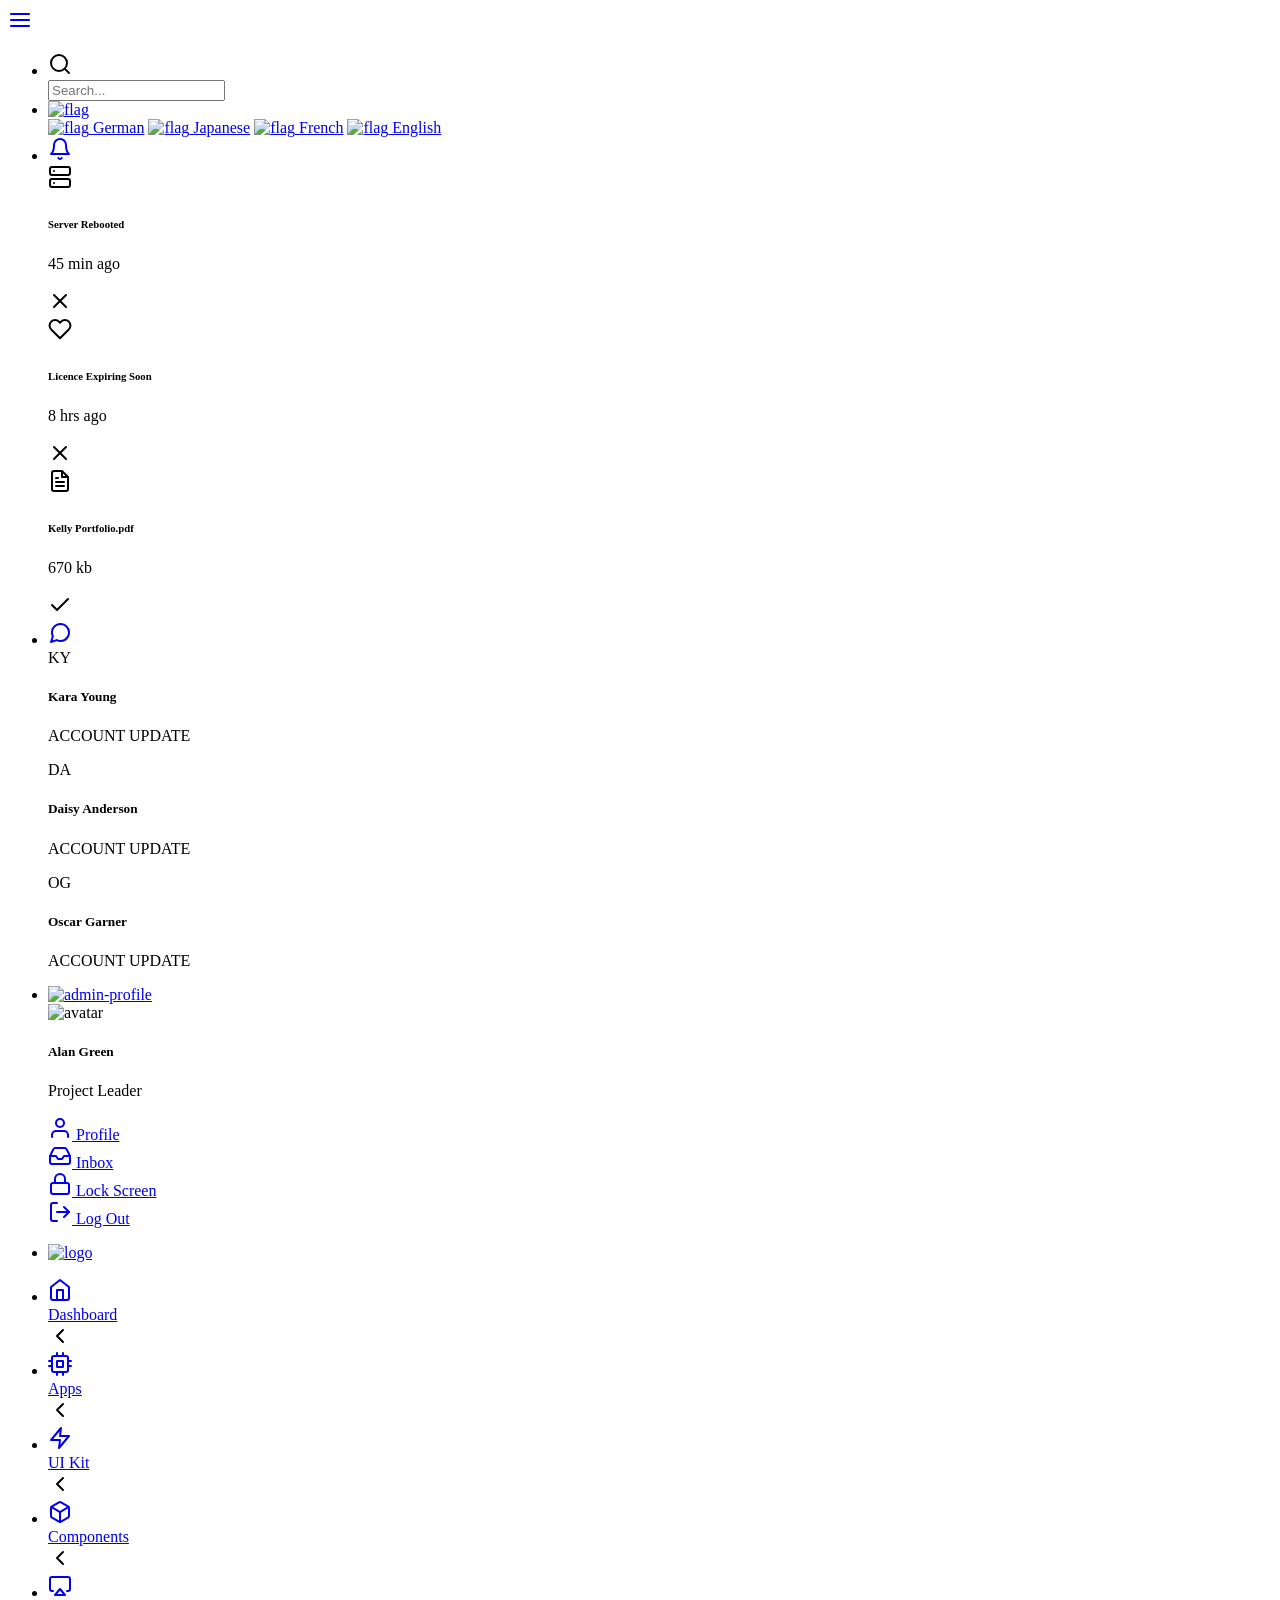
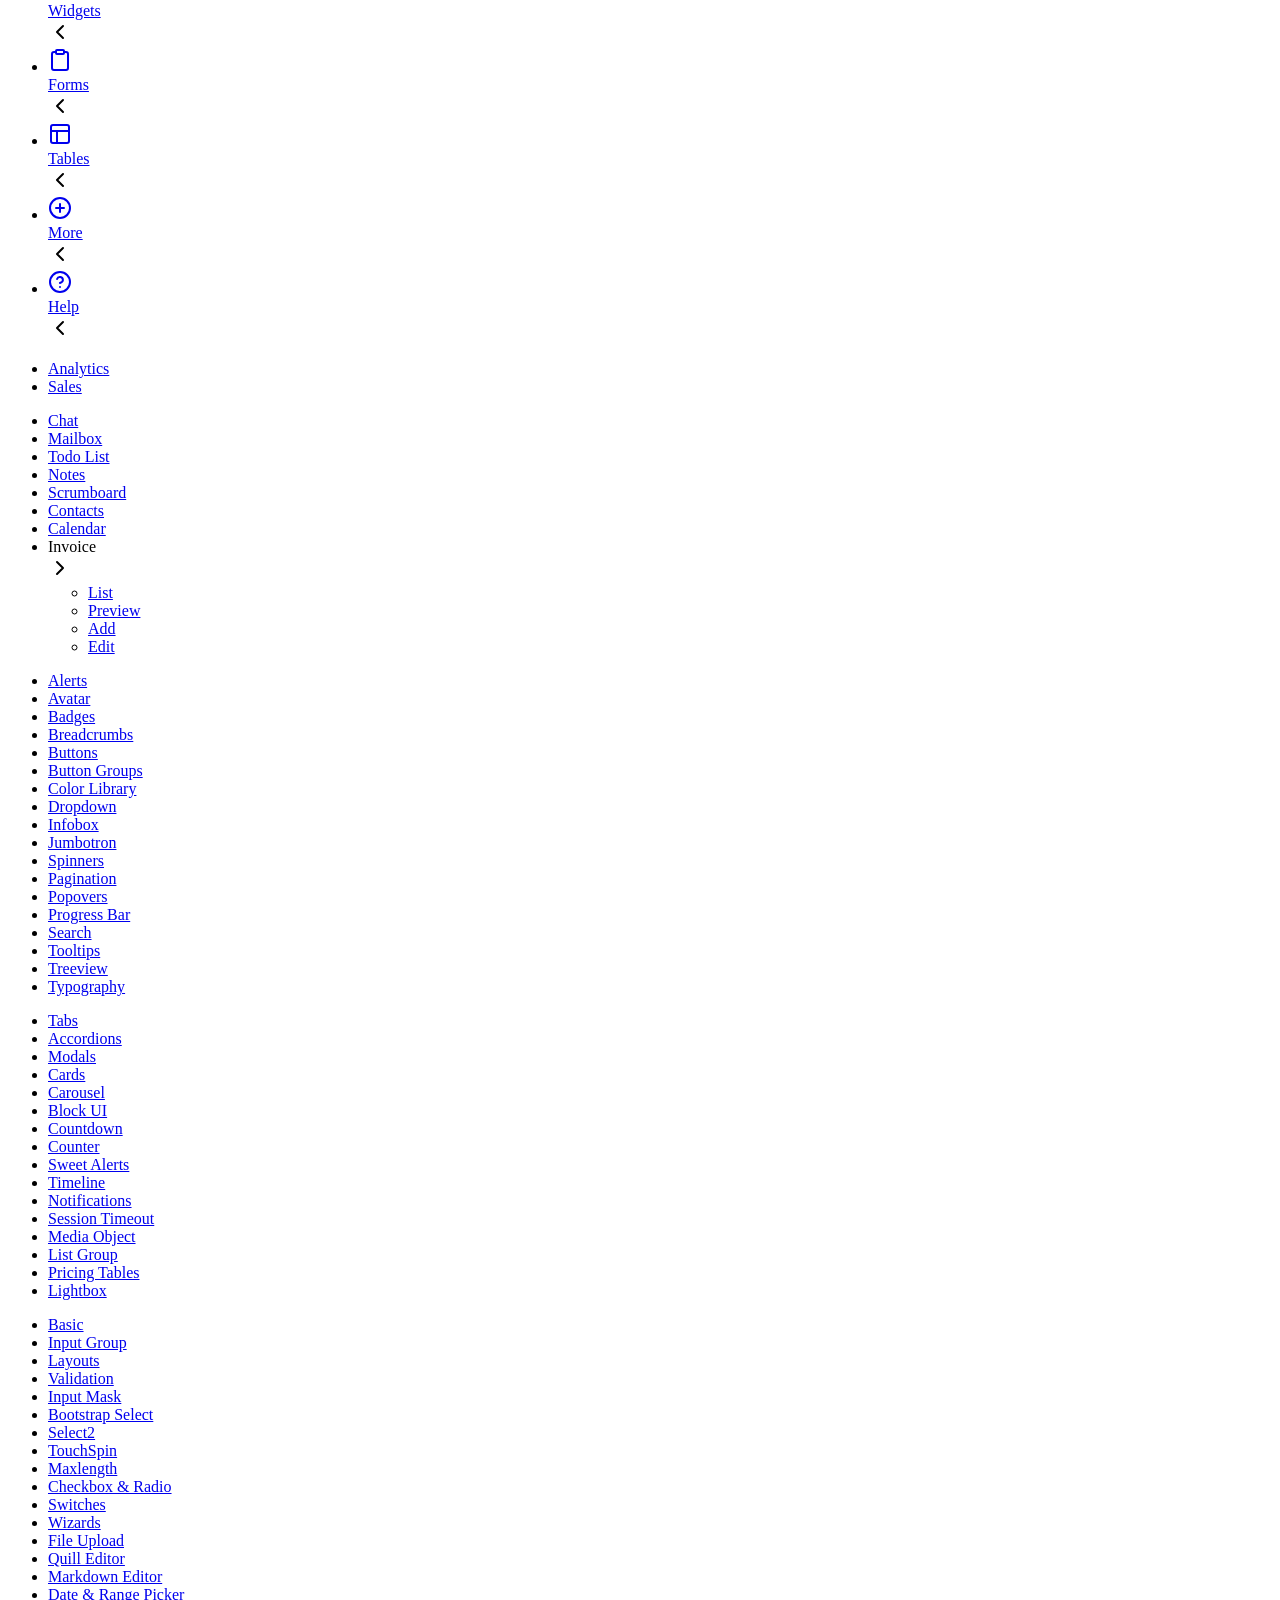
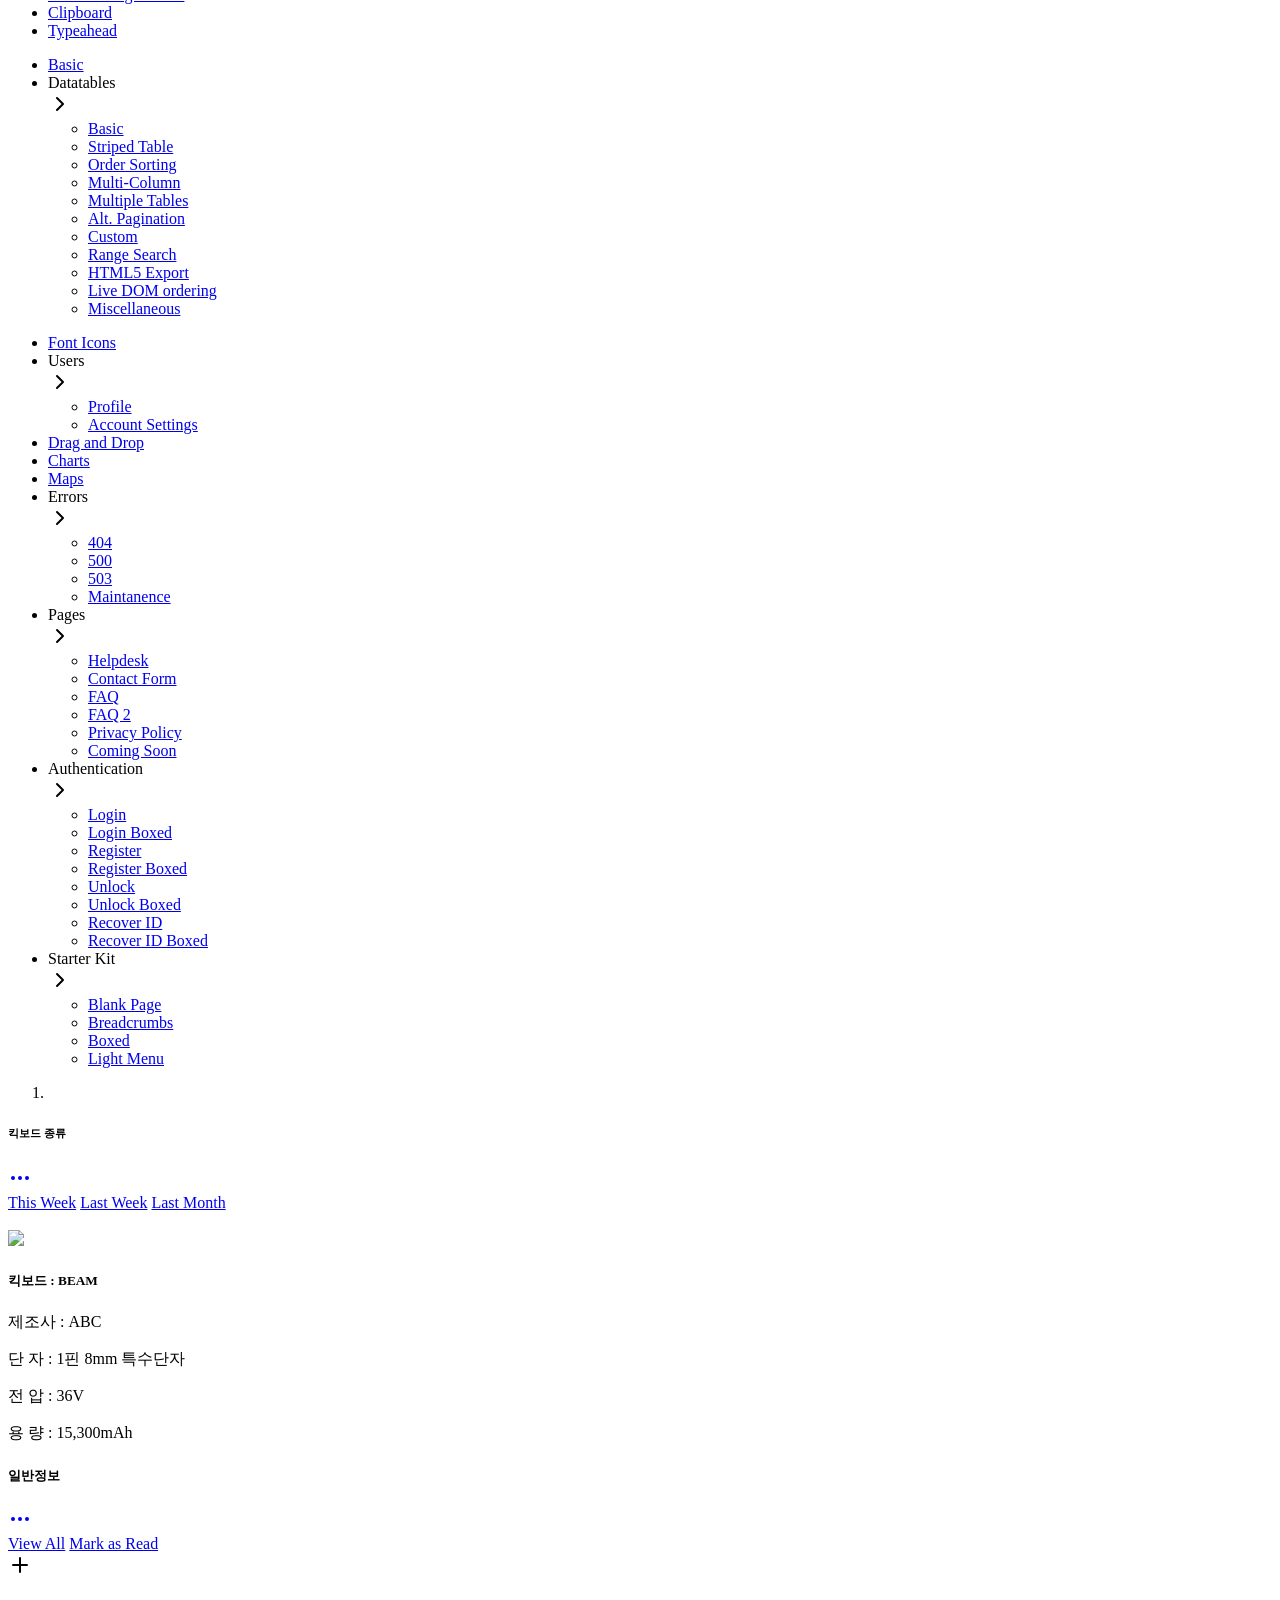
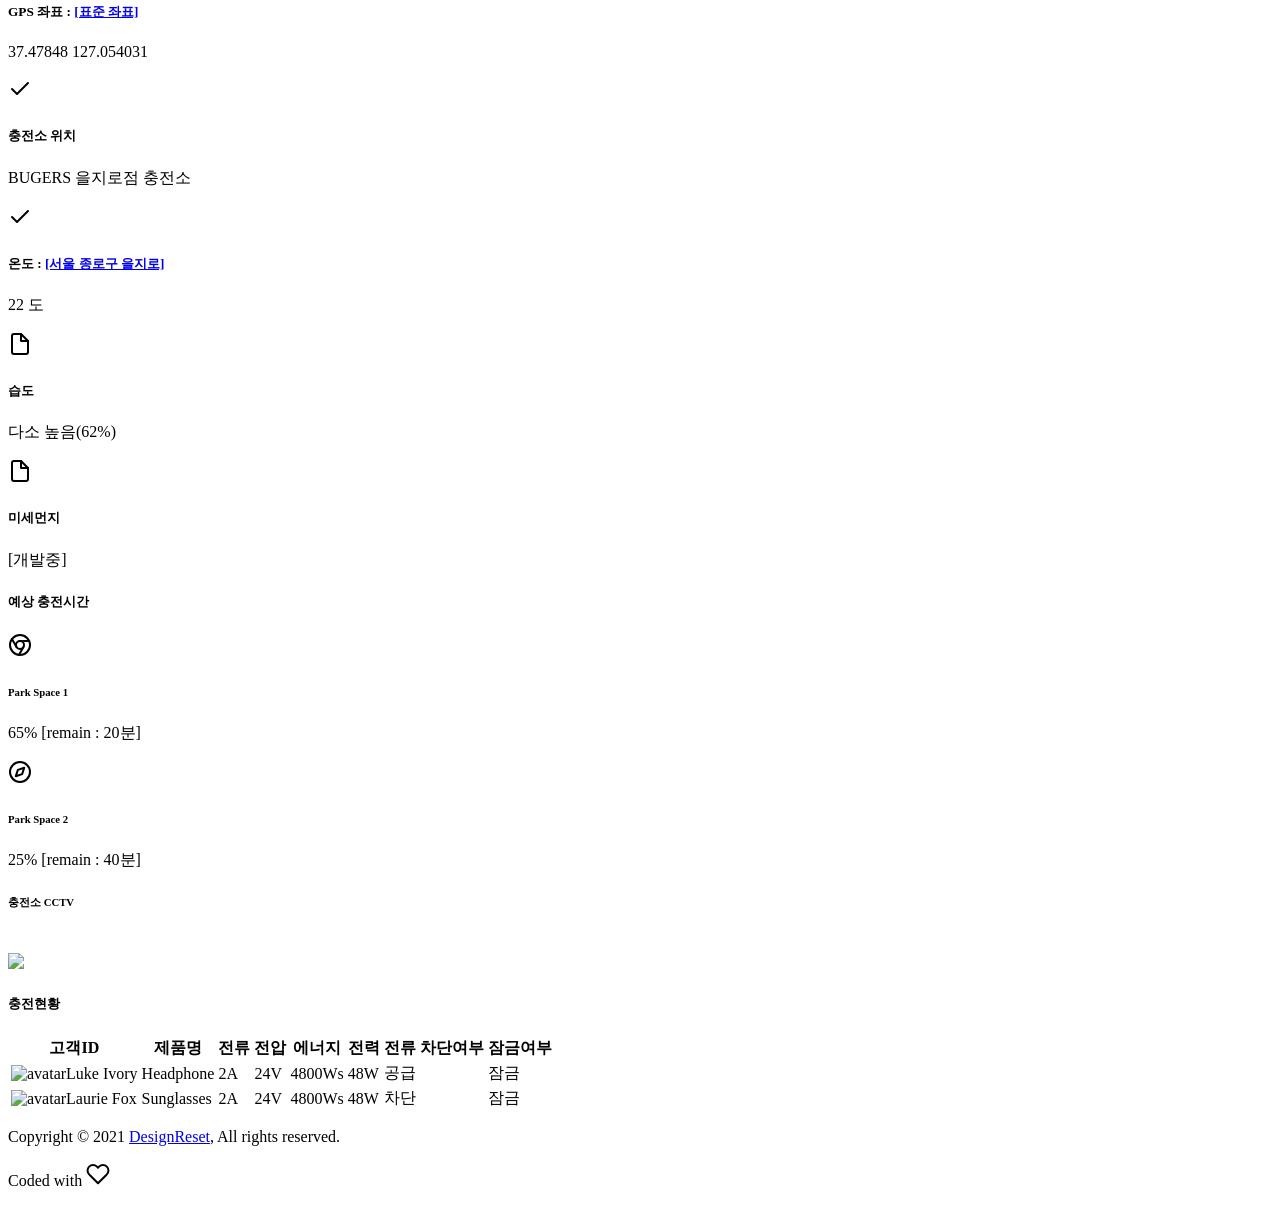
==== commit 9eccde8c: "1차 작업분 반영" ====
--- a/templates/widgets.html
+++ b/templates/widgets.html
@@ -755,7 +755,7 @@
                 <div class="page-header">
                     <nav class="breadcrumb-one" aria-label="breadcrumb">
                         <ol class="breadcrumb">
-                            <li class="breadcrumb-item active" aria-current="page"><a href="javascript:void(0);">Widgets</a></li>
+                            <li class="breadcrumb-item active" aria-current="page"><a href="javascript:void(0);"></a></li>
                         </ol>
                     </nav>
                 </div>
@@ -789,9 +789,13 @@
                                     <br>
                                     <img src="static/images/킥보드A.png" class="img-fluid mr-1" >
                                     <br>
-                                    <h5 class="info-heading">킥보드 명 : 싱싱</h5>
+                                    <p class="info-text"></p>
+                                    <h5 class="info-heading">킥보드 : BEAM </h5>
                                     <p class="info-text">제조사 : ABC </p>
-                                    <p class="info-text">제조년월 : 2010.08</p>
+                                    <p class="info-text">단  자 : 1핀 8mm 특수단자 </p>
+                                    <p class="info-text">전  압 : 36V </p>
+                                    <p class="info-text">용  량 : 15,300mAh </p>
+
                                     
                                 </div>
                             </div>
@@ -830,9 +834,9 @@
                                             </div>
                                             <div class="t-content">
                                                 <div class="t-uppercontent">
-                                                    <h5>GPS 좌표 : <a href="javscript:void(0);"><span>[Cork Admin Template]</span></a></h5>
+                                                    <h5>GPS 좌표 : <a href="javscript:void(0);"><span>[표준 좌표]</span></a></h5>
                                                 </div>
-                                                <p>27 Feb, 2020</p>
+                                                <p>37.47848 127.054031</p>
                                             </div>
                                         </div>
 
@@ -844,7 +848,7 @@
                                                 <div class="t-uppercontent">
                                                     <h5>충전소 위치</h5>
                                                 </div>
-                                                <p>27 Feb, 2020</p>
+                                                <p>BUGERS 을지로점 충전소</p>
                                             </div>
                                         </div>
 
@@ -854,9 +858,9 @@
                                             </div>
                                             <div class="t-content">
                                                 <div class="t-uppercontent">
-                                                    <h5>온도 : <a href="javscript:void(0);"><span>[Backup Files EOD]</span></a></h5>
+                                                    <h5>온도 : <a href="javscript:void(0);"><span>[서울 종로구 을지로]</span></a></h5>
                                                 </div>
-                                                <p>01 Mar, 2020</p>
+                                                <p>22 도</p>
                                             </div>
                                         </div>
 
@@ -866,13 +870,25 @@
                                             </div>
                                             <div class="t-content">
                                                 <div class="t-uppercontent">
-                                                    <h5>습도 <a href="javascript:void(0);">Sara</a></h5>
+                                                    <h5>습도</h5>
                                                     <span class=""></span>
                                                 </div>
-                                                <p>10 Mar, 2020</p>
+                                                <p>다소 높음(62%)</p>
                                             </div>
                                         </div>
                              
+                                        <div class="item-timeline timeline-new">
+                                            <div class="t-dot">
+                                                <div class="t-primary"><svg xmlns="http://www.w3.org/2000/svg" width="24" height="24" viewBox="0 0 24 24" fill="none" stroke="currentColor" stroke-width="2" stroke-linecap="round" stroke-linejoin="round" class="feather feather-file"><path d="M13 2H6a2 2 0 0 0-2 2v16a2 2 0 0 0 2 2h12a2 2 0 0 0 2-2V9z"></path><polyline points="13 2 13 9 20 9"></polyline></svg></div>
+                                            </div>
+                                            <div class="t-content">
+                                                <div class="t-uppercontent">
+                                                    <h5>미세먼지</h5>
+                                                    <span class=""></span>
+                                                </div>
+                                                <p>[개발중]</p>
+                                            </div>
+                                        </div>
                                     </div>                                    
                                 </div>
 
@@ -880,109 +896,94 @@
                             </div>
                         </div>
                     </div>
+                    <div class="col-xl-3 col-lg-6 col-md-6 col-sm-12 col-12 layout-spacing">
+                        <div class="widget-four">
+                            <div class="widget-heading">
+                                <h5 class="">예상 충전시간</h5>
+                            </div>
+                            <div class="widget-content">
+                                <div class="vistorsBrowser">
+                                    <div class="browser-list">
+                                        <div class="w-icon">
+                                            <svg xmlns="http://www.w3.org/2000/svg" width="24" height="24" viewBox="0 0 24 24" fill="none" stroke="currentColor" stroke-width="2" stroke-linecap="round" stroke-linejoin="round" class="feather feather-chrome"><circle cx="12" cy="12" r="10"></circle><circle cx="12" cy="12" r="4"></circle><line x1="21.17" y1="8" x2="12" y2="8"></line><line x1="3.95" y1="6.06" x2="8.54" y2="14"></line><line x1="10.88" y1="21.94" x2="15.46" y2="14"></line></svg>
+                                        </div>
+                                        <div class="w-browser-details">
+                                            <div class="w-browser-info">
+                                                <h6>Park Space 1</h6>
+                                                <p class="browser-count">65% [remain : 20분]</p>
+                                            </div>
+                                            <div class="w-browser-stats">
+                                                <div class="progress">
+                                                    <div class="progress-bar bg-gradient-primary" role="progressbar" style="width: 65%" aria-valuenow="90" aria-valuemin="0" aria-valuemax="100"></div>
+                                                </div>
+                                            </div>
+                                        </div>
+                                    </div>
+
+                                    <div class="browser-list">
+                                        <div class="w-icon">
+                                            <svg xmlns="http://www.w3.org/2000/svg" width="24" height="24" viewBox="0 0 24 24" fill="none" stroke="currentColor" stroke-width="2" stroke-linecap="round" stroke-linejoin="round" class="feather feather-compass"><circle cx="12" cy="12" r="10"></circle><polygon points="16.24 7.76 14.12 14.12 7.76 16.24 9.88 9.88 16.24 7.76"></polygon></svg>
+                                        </div>
+                                        <div class="w-browser-details">
+                                            
+                                            <div class="w-browser-info">
+                                                <h6>Park Space 2</h6>
+                                                <p class="browser-count">25% [remain : 40분]</p>
+                                            </div>
+
+                                            <div class="w-browser-stats">
+                                                <div class="progress">
+                                                    <div class="progress-bar bg-gradient-danger" role="progressbar" style="width: 35%" aria-valuenow="65" aria-valuemin="0" aria-valuemax="100"></div>
+                                                </div>
+                                            </div>
+
+                                        </div>
+
+                                    </div>
+                                    <!--
+                                    <div class="browser-list">
+                                        <div class="w-icon">
+                                            <svg xmlns="http://www.w3.org/2000/svg" width="24" height="24" viewBox="0 0 24 24" fill="none" stroke="currentColor" stroke-width="2" stroke-linecap="round" stroke-linejoin="round" class="feather feather-globe"><circle cx="12" cy="12" r="10"></circle><line x1="2" y1="12" x2="22" y2="12"></line><path d="M12 2a15.3 15.3 0 0 1 4 10 15.3 15.3 0 0 1-4 10 15.3 15.3 0 0 1-4-10 15.3 15.3 0 0 1 4-10z"></path></svg>
+                                        </div>
+                                        <div class="w-browser-details">
+                                            
+                                            <div class="w-browser-info">
+                                                <h6>Park Space 3</h6>
+                                                <p class="browser-count">15% [remain : 50분]</p>
+                                            </div>
+
+                                            <div class="w-browser-stats">
+                                                <div class="progress">
+                                                    <div class="progress-bar bg-gradient-warning" role="progressbar" style="width: 15%" aria-valuenow="15" aria-valuemin="0" aria-valuemax="100"></div>
+                                                </div>
+                                            </div>
+
+                                        </div>
+
+                                    </div>
+                                    -->
+                                    
+                                </div>
+
+                            </div>
+                        </div>
+                    </div>
+
+
+                
+
                     <div class="col-xl-3 col-lg-6 col-md-6 col-sm-12 col-12 layout-spacing">
                         <div class="widget widget-card-four">
                             <div class="widget-content">
                                 <div class="w-header">
                                     <div class="w-info">
-                                        <h6 class="value">예상 충전시간</h6>
-                                    </div>
-                                    <div class="task-action">
-                                        <div class="dropdown">
-                                            <a class="dropdown-toggle" href="#" role="button" id="pendingTask" data-toggle="dropdown" aria-haspopup="true" aria-expanded="false">
-                                                <svg xmlns="http://www.w3.org/2000/svg" width="24" height="24" viewBox="0 0 24 24" fill="none" stroke="currentColor" stroke-width="2" stroke-linecap="round" stroke-linejoin="round" class="feather feather-more-horizontal"><circle cx="12" cy="12" r="1"></circle><circle cx="19" cy="12" r="1"></circle><circle cx="5" cy="12" r="1"></circle></svg>
-                                            </a>
-
-                                            <div class="dropdown-menu dropdown-menu-right" aria-labelledby="pendingTask" style="will-change: transform;">
-                                                <a class="dropdown-item" href="javascript:void(0);">This Week</a>
-                                                <a class="dropdown-item" href="javascript:void(0);">Last Week</a>
-                                                <a class="dropdown-item" href="javascript:void(0);">Last Month</a>
-                                            </div>
-                                        </div>
-                                    </div>
-                                </div>
-                                
-
-
-                                <div class="w-progress-stats">                                            
-                                    <div class="progress">
-                                        <div class="progress-bar bg-gradient-danger" role="progressbar" style="width: 20%" aria-valuenow="57" aria-valuemin="0" aria-valuemax="100"></div>
-                                    </div>
-
-                                    <div class="">
-                                        <div class="w-icon">
-                                            <p>20%</p>
-                                        </div>
-                                    </div>
-                                    
-                                </div>
-                                <div class="w-progress-stats">                                            
-                                    <div class="progress">
-                                        <div class="progress-bar bg-gradient-warning" role="progressbar" style="width: 40%" aria-valuenow="57" aria-valuemin="0" aria-valuemax="100"></div>
-                                    </div>
-
-                                    <div class="">
-                                        <div class="w-icon">
-                                            <p>40%</p>
-                                        </div>
-                                    </div>
-                                    
-                                </div>
-                                <div class="w-progress-stats">                                            
-                                    <div class="progress">
-                                        <div class="progress-bar bg-gradient-success" role="progressbar" style="width: 100%" aria-valuenow="57" aria-valuemin="0" aria-valuemax="100"></div>
-                                    </div>
-
-                                    <div class="">
-                                        <div class="w-icon">
-                                            <p>100%</p>
-                                        </div>
-                                    </div>
-                                    
-                                </div>
-                                <div class="w-progress-stats">                                            
-                                    <div class="progress">
-                                        <div class="progress-bar bg-gradient-primary" role="progressbar" style="width: 88%" aria-valuenow="57" aria-valuemin="0" aria-valuemax="100"></div>
-                                    </div>
-
-                                    <div class="">
-                                        <div class="w-icon">
-                                            <p>88%</p>
-                                        </div>
-                                    </div>
-                                    
-                                </div>
-                                <div class="w-progress-stats">                                            
-                                    <div class="progress">
-                                        <div class="progress-bar bg-gradient-secondary" role="progressbar" style="width: 30%" aria-valuenow="57" aria-valuemin="0" aria-valuemax="100"></div>
-                                    </div>
-
-                                    <div class="">
-                                        <div class="w-icon">
-                                            <p>30%</p>
-                                        </div>
-                                    </div>
-                                    
-                                </div>                                                                                                                                
-                            </div>
-                        </div>
-                    </div>
-
-                    <div class="col-xl-3 col-lg-6 col-md-6 col-sm-12 col-12 layout-spacing">
-                        <div class="widget widget-card-four">
-                            <div class="widget-content">
-                                <div class="w-header">
-                                    <div class="w-info">
-                                        <h6 class="value">Voltage 현황</h6>
-                                    </div>
-                                </div>
-                                <br>
-                                <br>
-                                <br>
-                                <br>
-                                <br>
-                                <div class="w-chart">
-                                    <div id="daily-sales"></div>
+                                        <h6 class="value">충전소 CCTV</h6>
+                                    </div>
+                                </div>
+                                <div class="w-info">
+                                    <br>
+                                    <img src="static/images/123.png" class="img-fluid mr-1" >
+                                    <br>
                                 </div>
                             </div>
                         </div>
@@ -991,7 +992,7 @@
                     
                     
                     
-                    <div class="col-xl-9 col-lg-12 col-md-12 col-sm-12 col-12 layout-spacing">
+                    <div class="col-xl-12 col-lg-12 col-md-12 col-sm-12 col-12 layout-spacing">
                         <div class="widget widget-table-two">
 
                             <div class="widget-heading">
@@ -1006,6 +1007,9 @@
                                                 <th><div class="th-content">고객ID</div></th>
                                                 <th><div class="th-content">제품명</div></th>
                                                 <th><div class="th-content">전류</div></th>
+                                                <th><div class="th-content">전압</div></th>
+                                                <th><div class="th-content">에너지</div></th>
+                                                <th><div class="th-content">전력</div></th>
                                                 <th><div class="th-content">전류 차단여부</div></th>
                                                 <th><div class="th-content">잠금여부</div></th>
                                             </tr>
@@ -1014,38 +1018,24 @@
                                             <tr>
                                                 <td><div class="td-content customer-name"><img src="static/assets/img/90x90.jpg" alt="avatar"><span>Luke Ivory</span></div></td>
                                                 <td><div class="td-content product-brand text-primary">Headphone</div></td>
+                                                <td><div class="td-content product-brand text-primary">2A</div></td>
                                                 <td><div class="td-content product-brand text-primary">24V</div></td>
+                                                <td><div class="td-content product-brand text-primary">4800Ws</div></td>
+                                                <td><div class="td-content product-brand text-primary">48W</div></td>
                                                 <td><div class="td-content product-brand text-primary">공급</div></td>
                                                 <td><div class="td-content"><span class="badge badge-success">잠금</span></div></td>
                                             </tr>
                                             <tr>
                                                 <td><div class="td-content customer-name"><img src="static/assets/img/90x90.jpg" alt="avatar"><span>Laurie Fox</span></div></td>
                                                 <td><div class="td-content product-brand text-danger">Sunglasses</div></td>
+                                                <td><div class="td-content product-brand text-primary">2A</div></td>
                                                 <td><div class="td-content product-brand text-primary">24V</div></td>
+                                                <td><div class="td-content product-brand text-primary">4800Ws</div></td>
+                                                <td><div class="td-content product-brand text-primary">48W</div></td>
                                                 <td><div class="td-content product-brand text-warning">차단</div></td>
                                                 <td><div class="td-content"><span class="badge badge-success">잠금</span></div></td>
                                             </tr>                                            
-                                            <tr>
-                                                <td><div class="td-content customer-name"><img src="static/assets/img/90x90.jpg" alt="avatar"><span>Ryan Collins</span></div></td>
-                                                <td><div class="td-content product-brand text-warning">Sport</div></td>
-                                                <td><div class="td-content product-brand text-primary">24V</div></td>
-                                                <td><div class="td-content product-brand text-primary">공급</div></td>
-                                                <td><div class="td-content"><span class="badge badge-primary">진행중</span></div></td>
-                                            </tr>
-                                            <tr>
-                                                <td><div class="td-content customer-name"><img src="static/assets/img/90x90.jpg" alt="avatar"><span>Ryan Collins</span></div></td>
-                                                <td><div class="td-content product-brand text-warning">Sport</div></td>
-                                                <td><div class="td-content product-brand text-primary">24V</div></td>
-                                                <td><div class="td-content product-brand text-primary">공급</div></td>
-                                                <td><div class="td-content"><span class="badge badge-success">잠금</span></div></td>
-                                            </tr>
-                                            <tr>
-                                                <td><div class="td-content customer-name"><img src="static/assets/img/90x90.jpg" alt="avatar"><span>Ryan Collins</span></div></td>
-                                                <td><div class="td-content product-brand text-warning">Sport</div></td>
-                                                <td><div class="td-content product-brand text-primary">24V</div></td>
-                                                <td><div class="td-content product-brand text-primary">공급</div></td>
-                                                <td><div class="td-content"><span class="badge badge-success">잠금</span></div></td>
-                                            </tr>                                            
+                                                                                  
                                         </tbody>
                                     </table>
                                 </div>
